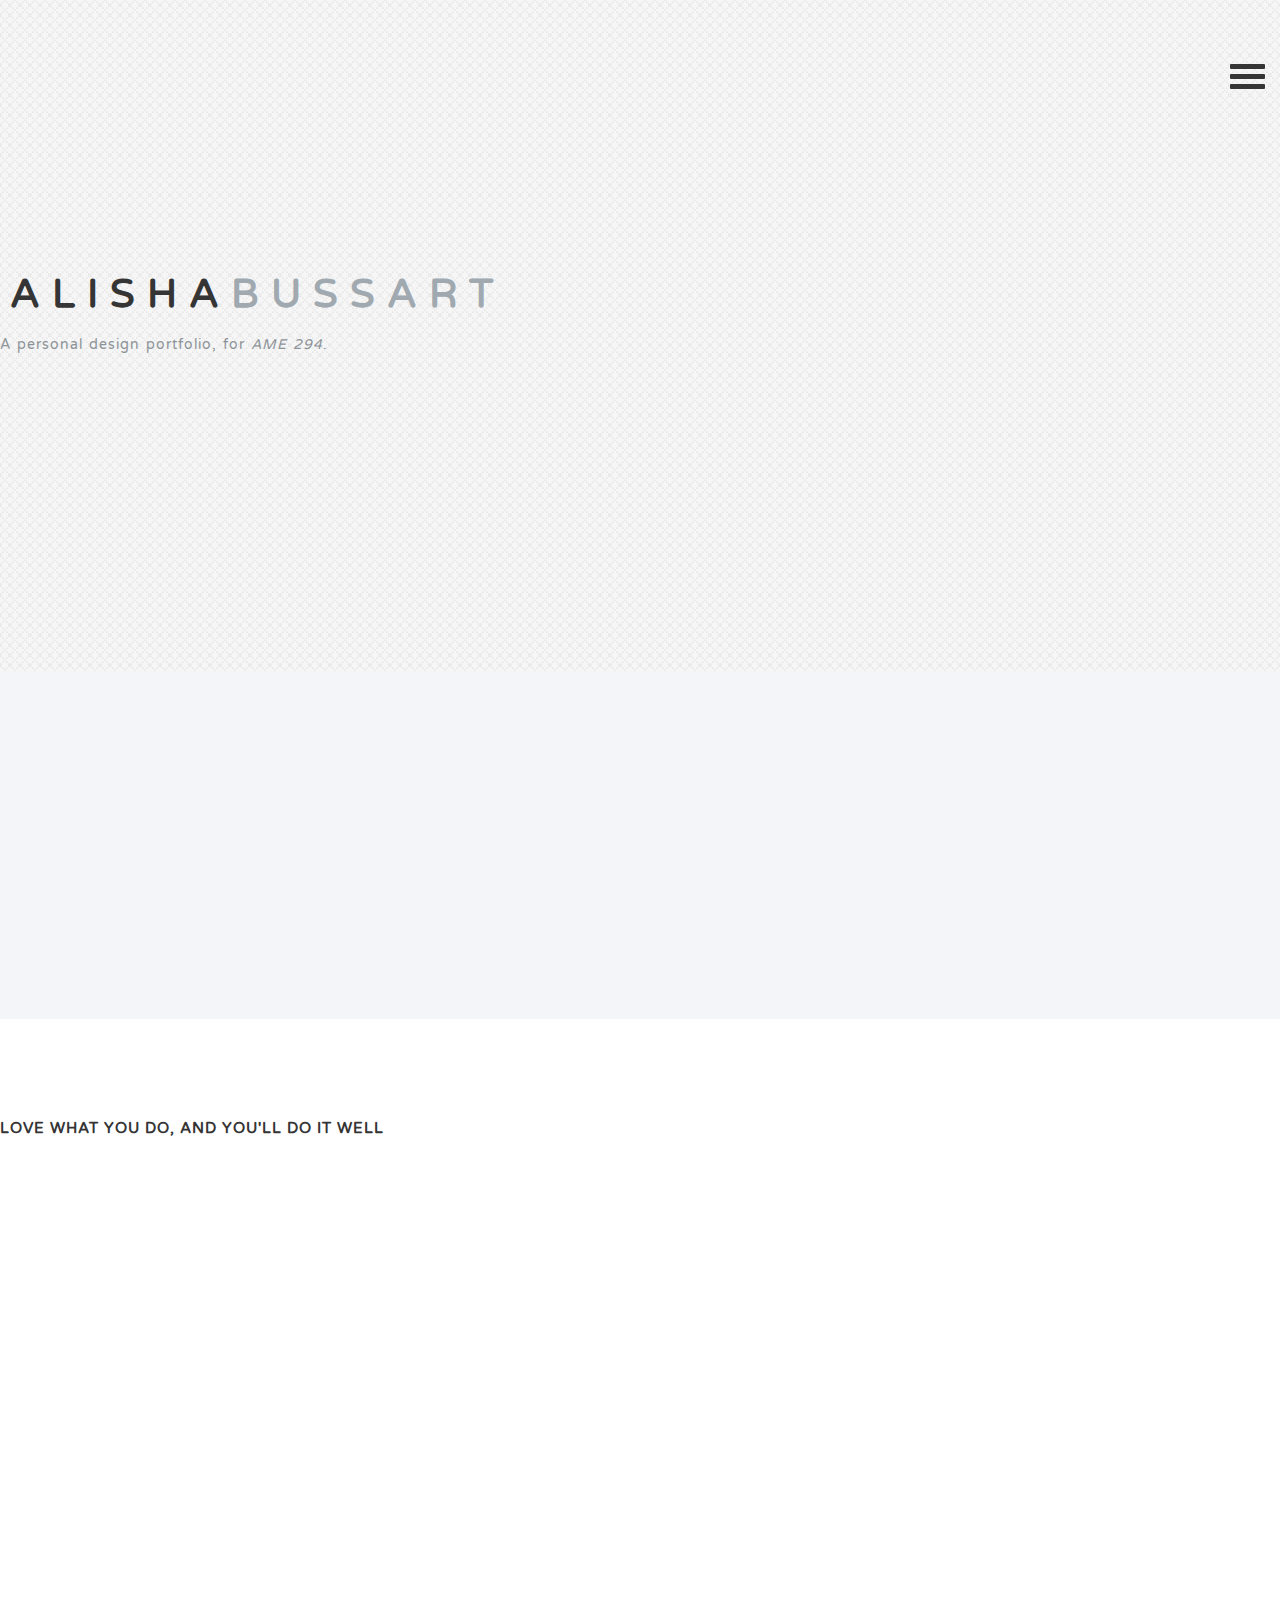
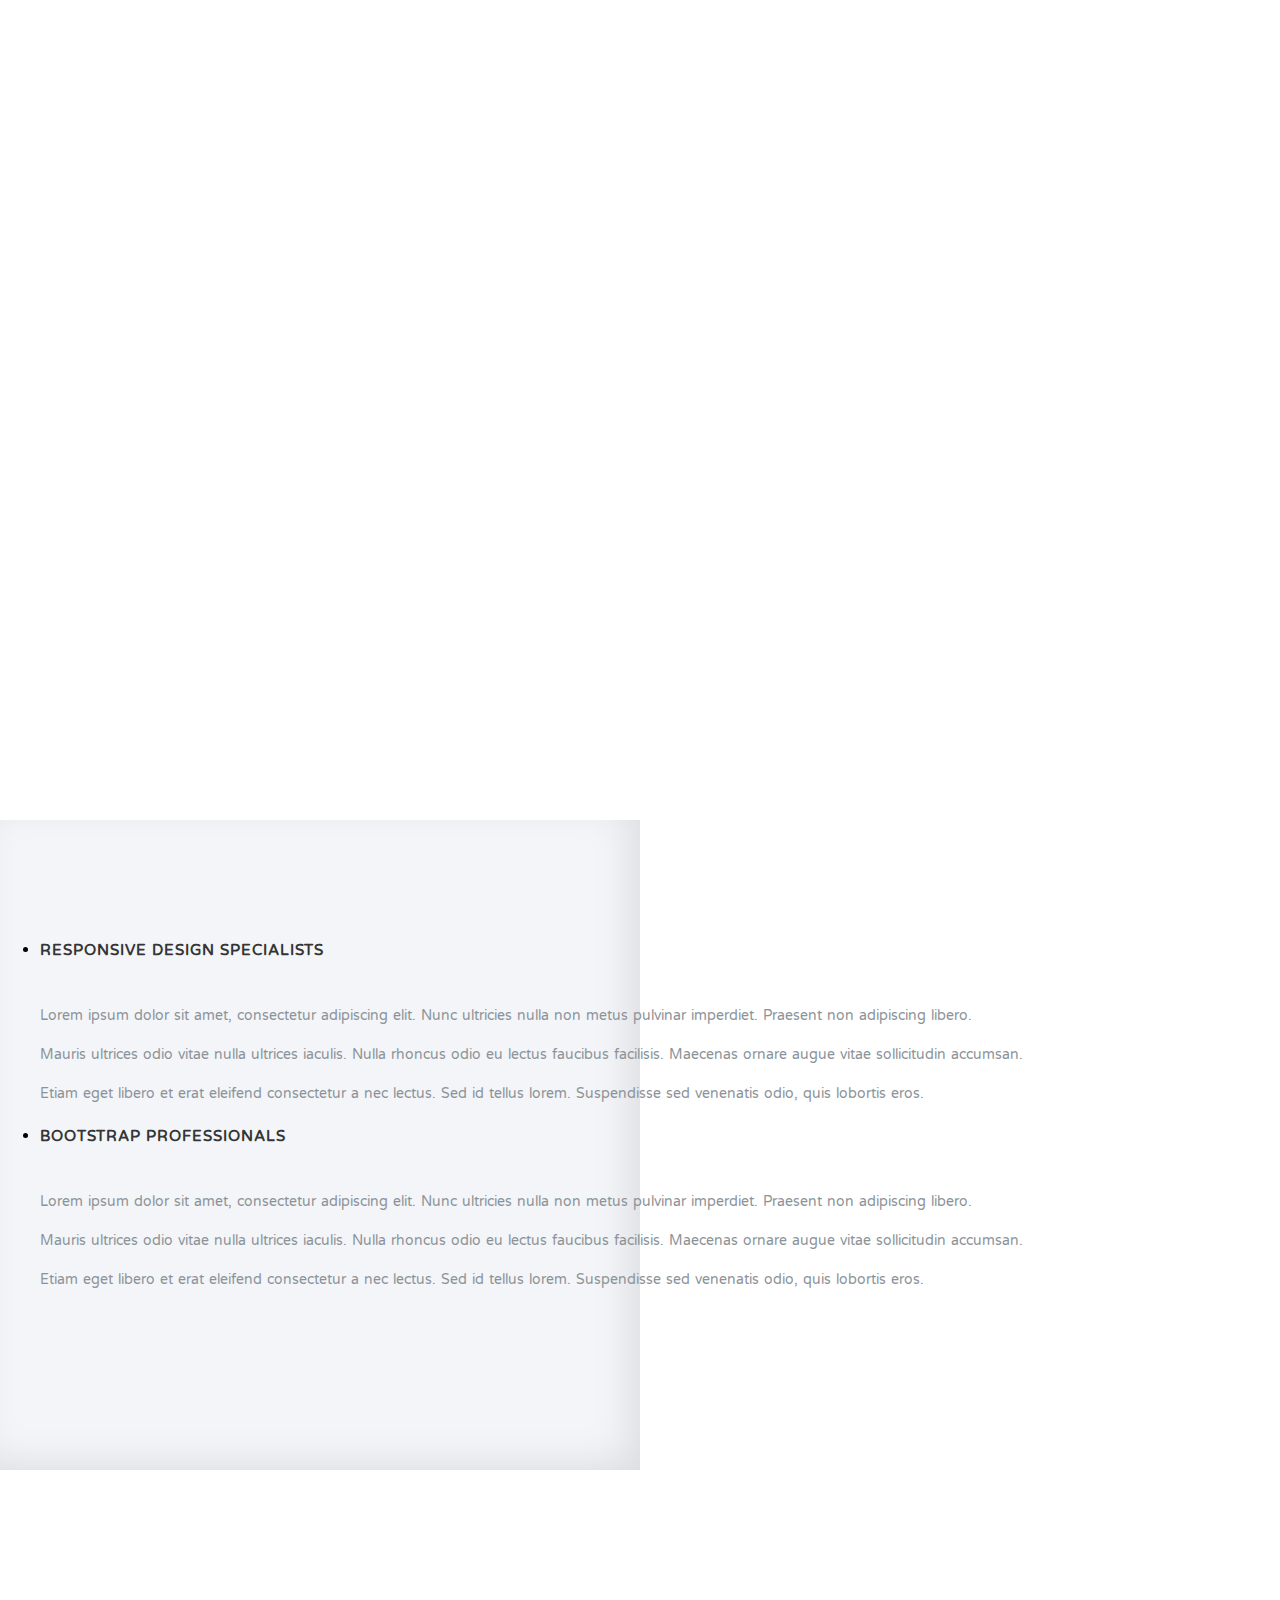
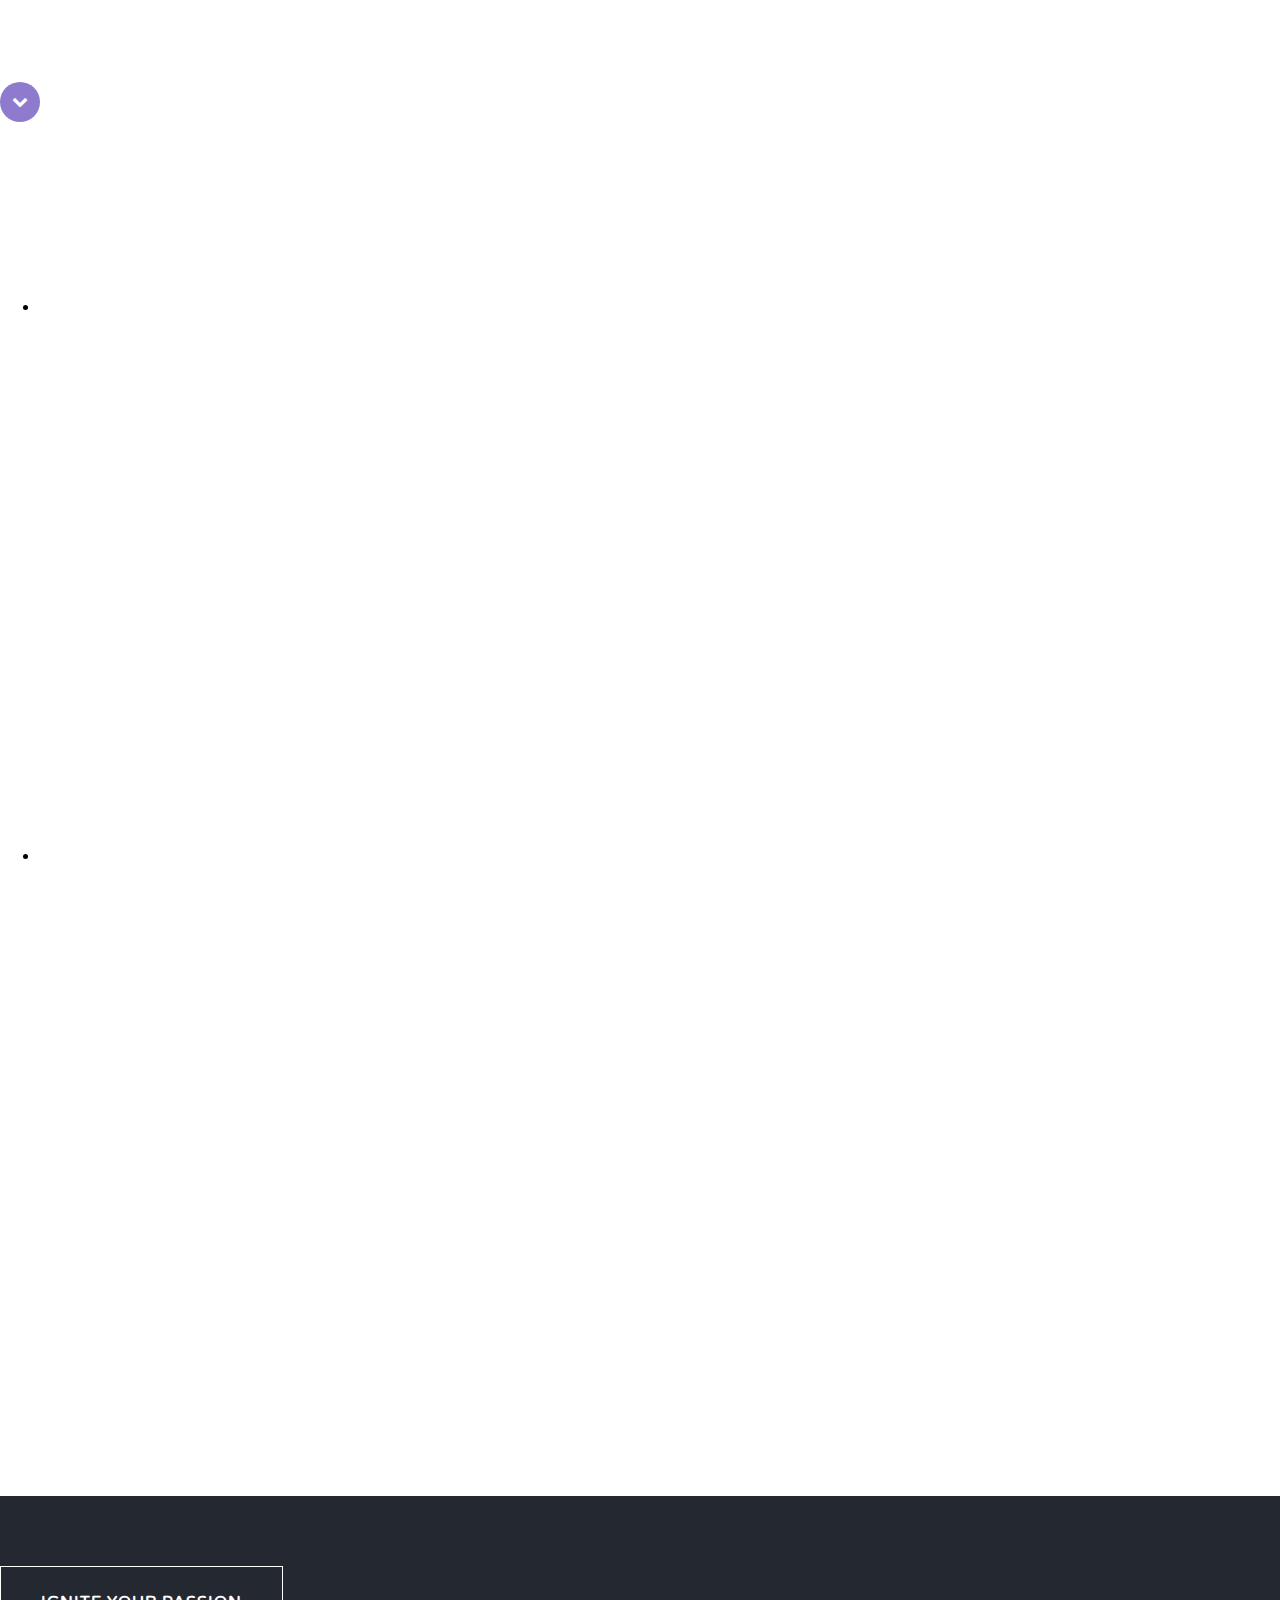
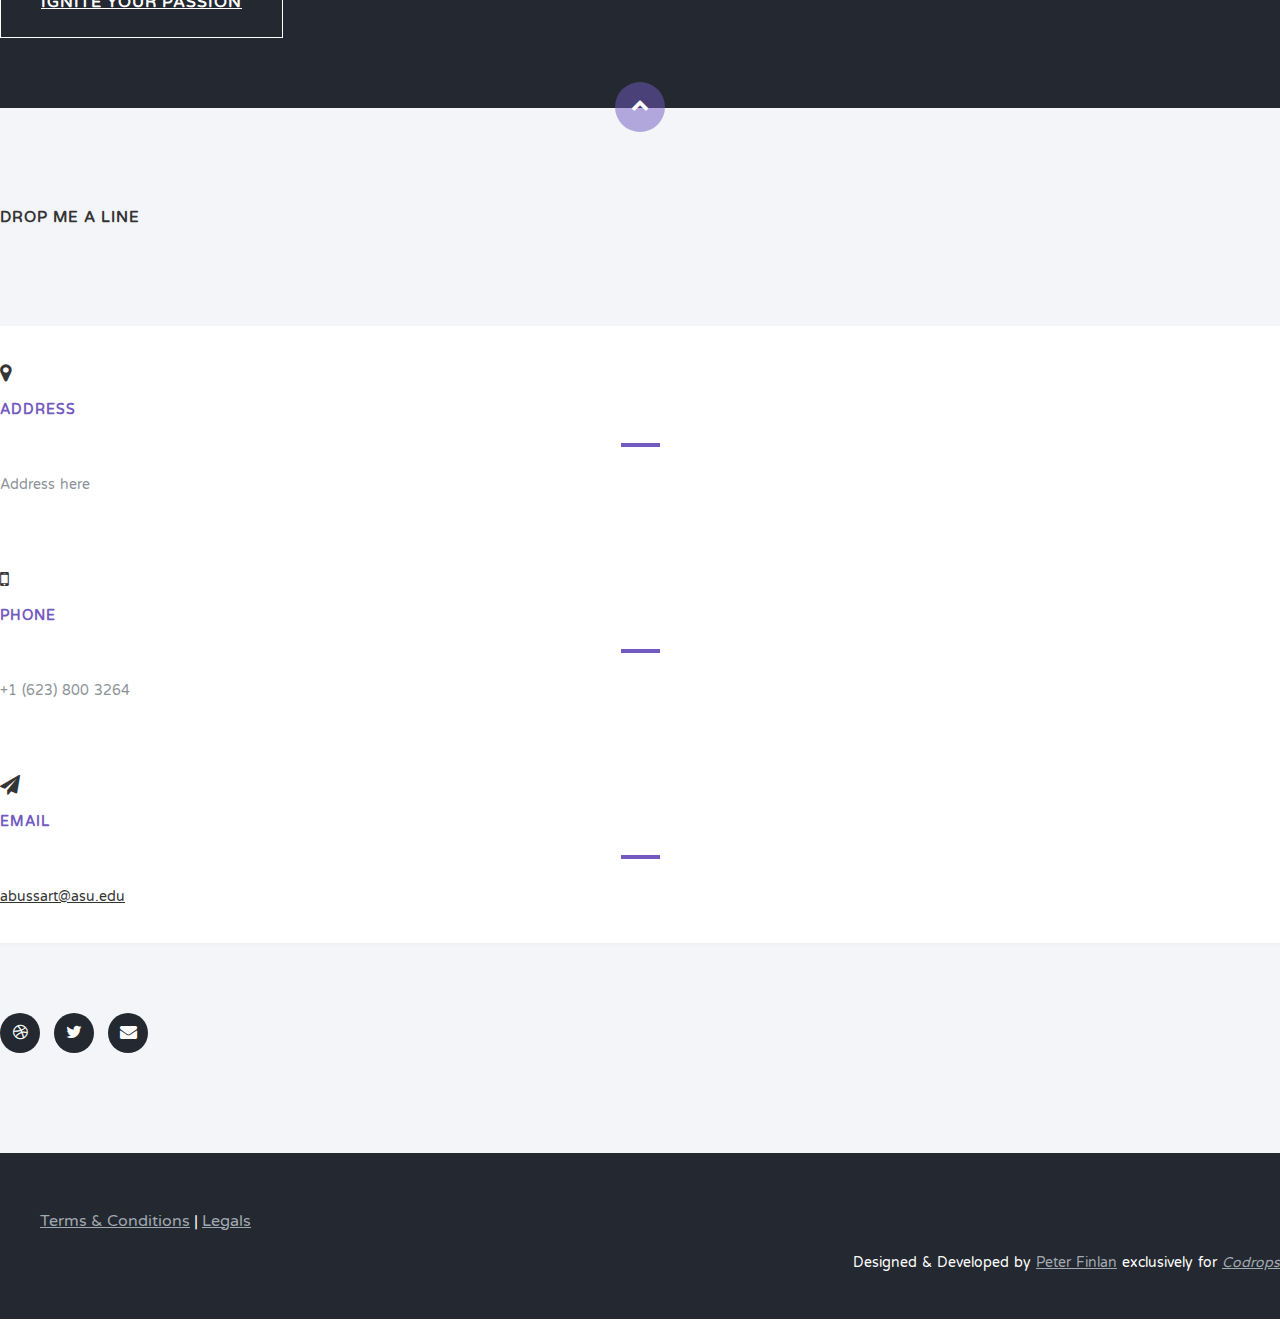
==== index.html @ 54c4b55a "first live commit" ====
<!DOCTYPE html>
<html lang="en">
  <head>
    <meta charset="utf-8">
    <meta http-equiv="X-UA-Compatible" content="IE=edge">
    <meta name="viewport" content="width=device-width, initial-scale=1">
    <title>Alisha Bussart - Design Portfolio</title>
    <link href='http://fonts.googleapis.com/css?family=Varela+Round' rel='stylesheet' type='text/css'>
    <link href="css/bootstrap.min.css" rel="stylesheet">
    <link href="http://netdna.bootstrapcdn.com/font-awesome/4.1.0/css/font-awesome.min.css" rel="stylesheet">
    <link href="css/flexslider.css" rel="stylesheet" >
    <link href="css/styles.css" rel="stylesheet">
    <link href="css/queries.css" rel="stylesheet">
    <link href="css/animate.css" rel="stylesheet">
        <!-- HTML5 Shim and Respond.js IE8 support of HTML5 elements and media queries -->
        <!-- WARNING: Respond.js doesn't work if you view the page via file:// -->
        <!--[if lt IE 9]>
        <script src="https://oss.maxcdn.com/libs/html5shiv/3.7.0/html5shiv.js"></script>
        <script src="https://oss.maxcdn.com/libs/respond.js/1.4.2/respond.min.js"></script>
        <![endif]-->
      </head>
      <body id="top">
        <header id="home">
          <nav>
            <div class="container-fluid">
              <div class="row">
                <div class="col-md-8 col-md-offset-2 col-sm-8 col-sm-offset-2 col-xs-8 col-xs-offset-2">
                  <nav class="pull">
                    <ul class="top-nav">
                      <li><a href="#intro">Introduction <span class="indicator"><i class="fa fa-angle-right"></i></span></a></li>
                      <li><a href="#features">Features <span class="indicator"><i class="fa fa-angle-right"></i></span></a></li>
                      <li><a href="#responsive">Responsive Design <span class="indicator"><i class="fa fa-angle-right"></i></span></a></li>
                      <li><a href="#portfolio">Portfolio <span class="indicator"><i class="fa fa-angle-right"></i></span></a></li>
                      <li><a href="#team">Team <span class="indicator"><i class="fa fa-angle-right"></i></span></a></li>
                      <li><a href="#contact">Get in Touch <span class="indicator"><i class="fa fa-angle-right"></i></span></a></li>
                    </ul>
                  </nav>
                </div>
              </div>
            </div>
          </nav>
          <section class="hero" id="hero">
            <div class="container">
              <div class="row">
                <div class="col-md-12 text-right navicon">
                  <a id="nav-toggle" class="nav_slide_button" href="#"><span></span></a>
                </div>
              </div>
              <div class="row">
                <div class="col-md-8 col-md-offset-2 text-center inner">
                  <h1 class="animated fadeInDown">ALISHA<span>BUSSART</span></h1>
                  <p class="animated fadeInUp delay-05s">A personal design portfolio, for <em>AME 294</em>.</p>
                </div>
              </div>
              <!--<div class="row">
                <div class="col-md-6 col-md-offset-3 text-center">
                  <a href="http://tympanus.net/codrops/?p=19439" class="learn-more-btn">Back to the article</a>
                </div>
              </div>-->
            </div>
          </section>
        </header>
        <section class="intro text-center section-padding" id="intro">
          <div class="container">
            <div class="row">
              <div class="col-md-8 col-md-offset-2 wp1">
                <h1 class="arrow">I am a (somewhat) experienced web professional.</h1>
                <p>Currently a student at Arizona State Univeristy studying Digital Culture with a concentration in Design, I develop the web in my spare time. In between studies, I experiment with front-end web development, primarily forum design.</p>
              </div>
            </div>
          </div>
        </section>
        <section class="features text-center section-padding" id="features">
          <div class="container">
            <div class="row">
              <div class="col-md-12">
                <h1 class="arrow">Love what you do, and you'll do it well</h1>
                <div class="features-wrapper">
                  <div class="col-md-4 wp2">
                    <div class="icon">
                      <i class="fa fa-laptop shadow"></i>
                    </div>
                    <h2>Digital Design</h2>
                    <p>Lorem ipsum dolor sit amet, consectetur adipiscing elit. Sed a lorem quis neque interdum consequat ut sed sem. Duis quis tempor nunc. Interdum et malesuada fames ac ante ipsum
                    primis in faucibus.</p>
                  </div>
                  <div class="col-md-4 wp2 delay-05s">
                    <div class="icon">
                      <i class="fa fa-code shadow"></i>
                    </div>
                    <h2>Web Development</h2>
                    <p>Lorem ipsum dolor sit amet, consectetur adipiscing elit. Sed a lorem quis neque interdum consequat ut sed sem. Duis quis tempor nunc. Interdum et malesuada fames ac ante ipsum
                    primis in faucibus.</p>
                  </div>
                  <div class="col-md-4 wp2 delay-1s">
                    <div class="icon">
                      <i class="fa fa-heart shadow"></i>
                    </div>
                    <h2>Creative Direction</h2>
                    <p>Lorem ipsum dolor sit amet, consectetur adipiscing elit. Sed a lorem quis neque interdum consequat ut sed sem. Duis quis tempor nunc. Interdum et malesuada fames ac ante ipsum
                    primis in faucibus.</p>
                  </div>
                  <div class="clearfix"></div>
                </div>
              </div>
            </div>
          </div>
        </section>
        <section class="text-center" id="responsive">
          <div class="container-fluid nopadding responsive-services">
            <div class="wrapper">
              <div class="iphone">
                <div class="wp3"></div>
              </div>
              <div class="fluid-white"></div>
            </div>
            <div class="container designs">
              <div class="row">
                <div class="col-md-5 col-md-offset-7">
                  <div id="servicesSlider">
                    <ul class="slides">
                      <li>
                        <h1 class="arrow">Responsive Design Specialists</h1>
                        <p>Lorem ipsum dolor sit amet, consectetur adipiscing elit. Nunc ultricies nulla non metus pulvinar imperdiet. Praesent non adipiscing libero. </p>
                        <p>
                        Mauris ultrices odio vitae nulla ultrices iaculis. Nulla rhoncus odio eu lectus faucibus facilisis. Maecenas ornare augue vitae sollicitudin accumsan. </p>
                        <p>Etiam eget libero et erat eleifend consectetur a nec lectus. Sed id tellus lorem. Suspendisse sed venenatis odio, quis lobortis eros.</p>
                      </li>
                      <li>
                        <h1 class="arrow">Bootstrap Professionals</h1>
                        <p>Lorem ipsum dolor sit amet, consectetur adipiscing elit. Nunc ultricies nulla non metus pulvinar imperdiet. Praesent non adipiscing libero. </p>
                        <p>
                        Mauris ultrices odio vitae nulla ultrices iaculis. Nulla rhoncus odio eu lectus faucibus facilisis. Maecenas ornare augue vitae sollicitudin accumsan. </p>
                        <p>Etiam eget libero et erat eleifend consectetur a nec lectus. Sed id tellus lorem. Suspendisse sed venenatis odio, quis lobortis eros.</p>
                      </li>
                    </ul>
                  </div>
                </div>
              </div>
            </div>
          </div>
        </section>
        <section class="swag text-center">
          <div class="container">
            <div class="row">
              <div class="col-md-8 col-md-offset-2">
                <h1>I got 99 Problems<span>but <em>design</em> 'aint one</span></h1>
                <a href="#portfolio" class="down-arrow-btn"><i class="fa fa-chevron-down"></i></a>
              </div>
            </div>
          </div>
        </section>
        <section class="portfolio text-center section-padding" id="portfolio">
          <div class="container">
            <div class="row">
              <div id="portfolioSlider">
                <ul class="slides">
                  <li>
                    <div class="col-md-4 wp4">
                      <div class="overlay-effect effects clearfix">
                        <div class="img">
                          <img src="img/portfolio-01.jpg" alt="Portfolio Item">
                          <div class="overlay">
                            <a href="#" class="expand">View More</a>
                            <a class="close-overlay hidden">x</a>
                          </div>
                        </div>
                      </div>
                      <h2>Project 1</h2>
                      <p>Lorem ipsum dolor sit amet, consectetur adipiscing elit. Nunc ultricies nulla non metus pulvinar imperdiet. Praesent non adipiscing libero.</p>
                    </div>
                    <div class="col-md-4 wp4 delay-05s">
                      <div class="overlay-effect effects clearfix">
                        <div class="img">
                          <img src="img/portfolio-02.jpg" alt="Portfolio Item">
                          <div class="overlay">
                            <a href="#" class="expand">View More</a>
                            <a class="close-overlay hidden">x</a>
                          </div>
                        </div>
                      </div>
                        <h2>Project 2</h2>
                      <p>Lorem ipsum dolor sit amet, consectetur adipiscing elit. Nunc ultricies nulla non metus pulvinar imperdiet. Praesent non adipiscing libero.</p>
                    </div>
                    <div class="col-md-4 wp4 delay-1s">
                      <div class="overlay-effect effects clearfix">
                        <div class="img">
                          <img src="img/portfolio-03.jpg" alt="Portfolio Item">
                          <div class="overlay">
                            <a href="#" class="expand">View More</a>
                            <a class="close-overlay hidden">x</a>
                          </div>
                        </div>
                      </div>
                        <h2>Project 3</h2>
                      <p>Lorem ipsum dolor sit amet, consectetur adipiscing elit. Nunc ultricies nulla non metus pulvinar imperdiet. Praesent non adipiscing libero.</p>
                    </div>
                  </li>
                  <li>
                    <div class="col-md-4 wp4">
                      <div class="overlay-effect effects clearfix">
                        <div class="img">
                          <img src="img/portfolio-01.jpg" alt="Portfolio Item">
                          <div class="overlay">
                            <a href="#" class="expand">View More</a>
                            <a class="close-overlay hidden">x</a>
                          </div>
                        </div>
                      </div>
                        <h2>Project 4</h2>
                      <p>Lorem ipsum dolor sit amet, consectetur adipiscing elit. Nunc ultricies nulla non metus pulvinar imperdiet. Praesent non adipiscing libero.</p>
                    </div>
                    <div class="col-md-4 wp4 delay-05s">
                      <div class="overlay-effect effects clearfix">
                        <div class="img">
                          <img src="img/portfolio-02.jpg" alt="Portfolio Item">
                          <div class="overlay">
                            <a href="#" class="expand">View More</a>
                            <a class="close-overlay hidden">x</a>
                          </div>
                        </div>
                      </div>
                        <h2>Project 5</h2>
                      <p>Lorem ipsum dolor sit amet, consectetur adipiscing elit. Nunc ultricies nulla non metus pulvinar imperdiet. Praesent non adipiscing libero.</p>
                    </div>
                    <div class="col-md-4 wp4 delay-1s">
                      <div class="overlay-effect effects clearfix">
                        <div class="img">
                          <img src="img/portfolio-03.jpg" alt="Portfolio Item">
                          <div class="overlay">
                            <a href="#" class="expand">View More</a>
                            <a class="close-overlay hidden">x</a>
                          </div>
                        </div>
                      </div>
                        <h2>Project 6</h2>
                      <p>Lorem ipsum dolor sit amet, consectetur adipiscing elit. Nunc ultricies nulla non metus pulvinar imperdiet. Praesent non adipiscing libero.</p>
                    </div>
                  </li>
                </ul>
              </div>
            </div>
          </div>
        </section>
        <div class="ignite-cta text-center">
          <div class="container">
            <div class="row">
              <div class="col-md-12">
                <a href="#" class="ignite-btn">Ignite Your Passion</a>
              </div>
            </div>
          </div>
        </div>
        <!--<section class="team text-center section-padding" id="team">
          <div class="container">
            <div class="row">
              <div class="col-md-12">
                <h1 class="arrow">We're a team that adore what we do</h1>
              </div>
            </div>
            <div class="row">
              <div class="team-wrapper">
                <div id="teamSlider">
                  <ul class="slides">
                    <li>
                      <div class="col-md-4 wp5">
                        <img src="img/team-01.png" alt="Team Member">
                        <h2>Alisha Bussart</h2>
                        <p>Lorem ipsum dolor sit amet, consectetur adipiscing elit. Nunc ultricies nulla non metus pulvinar imperdiet. Praesent non adipiscing libero.</p>
                        <div class="social">
                          <ul class="social-buttons">
                            <li><a href="#" class="social-btn"><i class="fa fa-dribbble"></i></a></li>
                            <li><a href="#" class="social-btn"><i class="fa fa-twitter"></i></a></li>
                            <li><a href="#" class="social-btn"><i class="fa fa-envelope"></i></a></li>
                          </ul>
                        </div>
                      </div>
                    </li>
                  </ul>
                </div>
              </div>
            </div>
          </div>
        </section>-->
        <!--<section class="subscribe text-center">
          <div class="container">
            <h1><i class="fa fa-paper-plane"></i><span>Subscribe to stay in the loop</span></h1>
            <form action="#">
              <input type="text" name="" value="" placeholder="" required>
              <input type="submit" name="" value="Send">
            </form>
          </div>
        </section>-->
        <section class="dark-bg text-center section-padding contact-wrap" id="contact">
          <a href="#top" class="up-btn"><i class="fa fa-chevron-up"></i></a>
          <div class="container">
            <div class="row">
              <div class="col-md-12">
                <h1 class="arrow">Drop me a line</h1>
              </div>
            </div>
            <div class="row contact-details">
              <div class="col-md-4">
                <div class="light-box box-hover">
                  <h2><i class="fa fa-map-marker"></i><span>Address</span></h2>
                  <p>Address here</p>
                </div>
              </div>
              <div class="col-md-4">
                <div class="light-box box-hover">
                  <h2><i class="fa fa-mobile"></i><span>Phone</span></h2>
                  <p>+1 (623) 800 3264</p>
                </div>
              </div>
              <div class="col-md-4">
                <div class="light-box box-hover">
                  <h2><i class="fa fa-paper-plane"></i><span>Email</span></h2>
                  <p><a href="#">abussart@asu.edu</a></p>
                </div>
              </div>
            </div>
            <div class="row">
              <div class="col-md-12">
                <ul class="social-buttons">
                  <li><a href="#" class="social-btn"><i class="fa fa-dribbble"></i></a></li>
                  <li><a href="#" class="social-btn"><i class="fa fa-twitter"></i></a></li>
                  <li><a href="#" class="social-btn"><i class="fa fa-envelope"></i></a></li>
                </ul>
              </div>
            </div>
          </div>
        </section>
        <footer>
          <div class="container">
            <div class="row">
              <div class="col-md-6">
                <ul class="legals">
                  <li><a href="#">Terms &amp; Conditions</a></li>
                  <li><a href="#">Legals</a></li>
                </ul>
              </div>
              <div class="col-md-6 credit">
                <p>Designed &amp; Developed by <a href="http://www.peterfinlan.com/">Peter Finlan</a> exclusively for <a href="http://tympanus.net/codrops/"><em>Codrops</em></a></p>
              </div>
            </div>
          </div>
        </footer>
        <!-- jQuery (necessary for Bootstrap's JavaScript plugins) -->
        <script src="https://ajax.googleapis.com/ajax/libs/jquery/1.11.0/jquery.min.js"></script>
        <!-- Include all compiled plugins (below), or include individual files as needed -->
        <script src="js/waypoints.min.js"></script>
        <script src="js/bootstrap.min.js"></script>
        <script src="js/scripts.js"></script>
        <script src="js/jquery.flexslider.js"></script>
        <script src="js/modernizr.js"></script>
      </body>
    </html>
---- css/styles.css ----
/* ! normalize.css v1.0.0 | MIT License | git.io/normalize */
 
/* ==========================================================================
HTML5 display definitions
========================================================================== */
 
/* * Corrects `block` display not defined in IE 6/7/8/9 and Firefox 3. */
 
article, aside, details, figcaption, figure, footer, header, hgroup, nav, section, summary { display: block; }
/* * Corrects `inline-block` display not defined in IE 6/7/8/9 and Firefox 3. */
audio, canvas, video { display: inline-block; *display: inline; *zoom: 1; }
/* * Prevents modern browsers from displaying `audio` without controls.
* Remove excess height in iOS 5 devices. */
audio:not([controls]) { display: none; height: 0; }
/* * Addresses styling for `hidden` attribute not present in IE 7/8/9, Firefox 3, * and Safari 4.
* Known issue:no IE 6 support. */
[hidden] { display: none; }
/* ==========================================================================
Base
========================================================================== */
/* * 1. Corrects text resizing oddly in IE 6/7 when body `font-size` is set using
*    `em` units.
* 2. Prevents iOS text size adjust after orientation change, without disabling
*    user zoom. */
 
html { font-size: 100%; /* 1 */
	-webkit-text-size-adjust: 100%; /* 2 */
-ms-text-size-adjust: 100%; /* 2 */ }
html, html a { -webkit-font-smoothing: antialiased; text-shadow: 1px 1px 1px rgba(0, 0, 0, 0.004); }
/* * Addresses `font-family` inconsistency between `textarea` and other form
* elements. */
html, button, input, select, textarea { font-family: 'Varela Round', sans-serif; }
/* * Addresses margins handled incorrectly in IE 6/7. */
body { margin: 0; font-family: 'Varela Round', sans-serif; }
/* ==========================================================================
Links
========================================================================== */
/* * Addresses `outline` inconsistency between Chrome and other browsers. */
 
a:focus { outline: thin dotted; }
/* * Improves readability when focused and also mouse hovered in all browsers. */
a:active, a:hover { outline: 0; }
/* ==========================================================================
Typography
========================================================================== */
/* * Addresses font sizes and margins set differently in IE 6/7.
* Addresses font sizes within `section` and `article` in Firefox 4+, Safari 5, * and Chrome. */
 
h1 { font-size: 2em; margin: 0.67em 0; color: #353535; }
h2 { font-size: 1.5em; margin: 0.83em 0; }
h3 { font-size: 1.17em; margin: 1em 0; }
h4 { font-size: 1em; margin: 1.33em 0; }
h5 { font-size: 0.83em; margin: 1.67em 0; }
h6 { font-size: 0.75em; margin: 2.33em 0; }
/* * Addresses styling not present in IE 7/8/9, Safari 5, and Chrome. */
abbr[title] { border-bottom: 1px dotted; }
/* * Addresses style set to `bolder` in Firefox 3+, Safari 4/5, and Chrome. */
b, strong { font-weight: bold; }
blockquote { margin: 1em 40px; }
/* * Addresses styling not present in Safari 5 and Chrome. */
dfn { font-style: italic; }
/* * Addresses styling not present in IE 6/7/8/9. */
mark { background: #ff0; color: #000; }
/* * Addresses margins set differently in IE 6/7. */
p, pre { margin: 1em 0; }
/* * Corrects font family set oddly in IE 6, Safari 4/5, and Chrome. */
code, kbd, pre, samp { font-family: monospace, serif; _font-family: 'courier new', monospace; font-size: 1em; }
/* * Improves readability of pre-formatted text in all browsers. */
pre { white-space: pre; white-space: pre-wrap; word-wrap: break-word; }
/* * Addresses CSS quotes not supported in IE 6/7. */
q { quotes: none; }
/* * Addresses `quotes` property not supported in Safari 4. */
q:before, q:after { content: ''; content: none; }
small { font-size: 75%; }
/* * Prevents `sub` and `sup` affecting `line-height` in all browsers. */
sub, sup { font-size: 75%; line-height: 0; position: relative; vertical-align: baseline; }
sup { top: -0.5em; }
sub { bottom: -0.25em; }
/* ==========================================================================
Lists
========================================================================== */
/* * Addresses margins set differently in IE 6/7. */
 
dl, menu, ol, ul { margin: 1em 0; }
dd { margin: 0 0 0 40px; }
/* * Addresses paddings set differently in IE 6/7. */
menu, ol, ul { padding: 0 0 0 40px; }
/* * Corrects list images handled incorrectly in IE 7. */
nav ul, nav ol { list-style: none; list-style-image: none; }
/* ==========================================================================
Embedded content
========================================================================== */
/* * 1. Removes border when inside `a` element in IE 6/7/8/9 and Firefox 3.
* 2. Improves image quality when scaled in IE 7. */
 
img { border: 0; /* 1 */
-ms-interpolation-mode: bicubic; /* 2 */ }
/* * Corrects overflow displayed oddly in IE 9. */
svg:not(:root) { overflow: hidden; }
/* ==========================================================================
Figures
========================================================================== */
/* * Addresses margin not present in IE 6/7/8/9, Safari 5, and Opera 11. */
 
figure { margin: 0; }
/* ==========================================================================
Forms
========================================================================== */
/* * Corrects margin displayed oddly in IE 6/7. */
 
form { margin: 0; }
/* * Define consistent border, margin, and padding. */
fieldset { border: 1px solid #c0c0c0; margin: 0 2px; padding: 0.35em 0.625em 0.75em; }
/* * 1. Corrects color not being inherited in IE 6/7/8/9.
* 2. Corrects text not wrapping in Firefox 3.
* 3. Corrects alignment displayed oddly in IE 6/7. */
legend { border: 0; /* 1 */
	padding: 0; white-space: normal; /* 2 */
*margin-left: -7px; /* 3 */ }
/* * 1. Corrects font size not being inherited in all browsers.
* 2. Addresses margins set differently in IE 6/7, Firefox 3+, Safari 5, *    and Chrome.
* 3. Improves appearance and consistency in all browsers. */
button, input, select, textarea { font-size: 100%; /* 1 */
	margin: 0; /* 2 */
	vertical-align: baseline; /* 3 */
*vertical-align: middle; /* 3 */ }
/* * Addresses Firefox 3+ setting `line-height` on `input` using ` !important` in
* the UA stylesheet. */
button, input { line-height: normal; }
/* * 1. Avoid the WebKit bug in Android 4.0.* where (2) destroys native `audio`
*    and `video` controls.
* 2. Corrects inability to style clickable `input` types in iOS.
* 3. Improves usability and consistency of cursor style between image-type
*    `input` and others.
* 4. Removes inner spacing in IE 7 without affecting normal text inputs.
*    Known issue:inner spacing remains in IE 6. */
button, html input[type="button"], /* 1 */
input[type="reset"], input[type="submit"] { -webkit-appearance: button; /* 2 */
	cursor: pointer; /* 3 */
*overflow: visible; /* 4 */ }
/* * Re-set default cursor for disabled elements. */
button[disabled], input[disabled] { cursor: default; }
/* * 1. Addresses box sizing set to content-box in IE 8/9.
* 2. Removes excess padding in IE 8/9.
* 3. Removes excess padding in IE 7.
*    Known issue:excess padding remains in IE 6. */
input[type="checkbox"], input[type="radio"] { box-sizing: border-box; /* 1 */
	padding: 0; /* 2 */
	*height: 13px; /* 3 */
*width: 13px; /* 3 */ }
/* * 1. Addresses `appearance` set to `searchfield` in Safari 5 and Chrome.
* 2. Addresses `box-sizing` set to `border-box` in Safari 5 and Chrome
*    (include `-moz` to future-proof). */
input[type="search"] { -webkit-appearance: textfield; /* 1 */
	-moz-box-sizing: content-box; -webkit-box-sizing: content-box; /* 2 */
box-sizing: content-box; }
/* * Removes inner padding and search cancel button in Safari 5 and Chrome
* on OS X. */
input[type="search"]::-webkit-search-cancel-button, input[type="search"]::-webkit-search-decoration { -webkit-appearance: none; }
/* * Removes inner padding and border in Firefox 3+. */
button::-moz-focus-inner, input::-moz-focus-inner { border: 0; padding: 0; }
/* * 1. Removes default vertical scrollbar in IE 6/7/8/9.
* 2. Improves readability and alignment in all browsers. */
textarea { overflow: auto; /* 1 */
vertical-align: top; /* 2 */ }
/* ==========================================================================
Tables
========================================================================== */
/* * Remove most spacing between table cells. */
table { border-collapse: collapse; border-spacing: 0; }
/* ==========================================================================
Global Styles
========================================================================== */
a { color: #353535; -webkit-transition: all 0.5s; -moz-transition: all 0.5s; -o-transition: all 0.5s; transition: all 0.5s; }
a:hover, a:focus { color: #725AC1; text-decoration: none; }
p { color: #8c9398; word-spacing: 1px; line-height: 25px; font-size: 14px; }
h2 { font-size: 15px; color: #353535; text-transform: uppercase; font-weight: bold; }
h2::after { content: " "; border: solid 2px #725AC1; display: block; width: 35px; margin: 25px auto; }
.section-padding { padding: 90px 0 100px }
.dark-bg { background: #f3f5f8; }
.light-bg { background-color: #fff; }
.dark-box { background: #f3f5f8; -webkit-box-shadow: 0px 3px 0px 0px #f0f2f4; -moz-box-shadow: 0px 3px 0px 0px #f0f2f4; box-shadow: 0px 3px 0px 0px #f0f2f4; }
.light-box { background-color: #fff; -webkit-box-shadow: 0px 3px 0px 0px #f0f2f4; -moz-box-shadow: 0px 3px 0px 0px #f0f2f4; box-shadow: 0px 3px 0px 0px #f0f2f4; padding: 20px 0; }
.light-box:hover, .light-box:focus { -webkit-box-shadow: 0px 3px 0px 0px #725AC1; -moz-box-shadow: 0px 3px 0px 0px #725AC1; box-shadow: 0px 3px 0px 0px #725AC1; }
.box-hover { transition: all 500ms ease-in-out; -webkit-transition: all 500ms ease-in-out; -moz-transition: all 500ms ease-in-out; -o-transition: all 500ms ease-in-out; }
.box-hover:hover, .box-hover:focus { transform: translate(0, -15px); -webkit-transform: translate(0, -15px); -ms-transform: translate(0, -15px); }
.wrapper { height: 650px; }
.nopadding { padding: 0; }
.inner { padding-top: 170px; }
/* ==========================================================================
Navigation
========================================================================== */
nav { background-color: #242830; margin-top: -1px; }
nav ul { list-style: none; padding: 0; }
nav ul li { color: rgba(255, 255, 255, 0.6); display: block; border-bottom: 1px dotted rgba(255, 255, 255, 0.2); transition: all 0.5s ease; -moz-transition: all 0.5s ease; -webkit-transition: all 0.5s ease; -o-transition: all 0.5s ease; padding-left: 0; position: relative; }
nav ul li:last-child { border: none; }
nav ul li a { color: rgba(255, 255, 255, 0.6); display: block; padding: 20px; transition: all 0.5s ease; -moz-transition: all 0.5s ease; -webkit-transition: all 0.5s ease; -o-transition: all 0.5s ease; padding-left: 0; position: relative; }
nav ul li a:hover, nav ul li a:focus { text-decoration: none; color: rgba(255, 255, 255, 1); }
#nav-toggle { position: absolute; right: 15px; top: 0; }
#nav-toggle { cursor: pointer; padding: 10px 35px 16px 0px; }
#nav-toggle span, #nav-toggle span:before, #nav-toggle span:after { cursor: pointer; border-radius: 1px; -moz-border-radius: 1px; -webkit-border-radius: 1px; -o-border-radius: 1px; height: 5px; width: 35px; background: #353535; position: absolute; display: block; content: ''; }
#nav-toggle span:before { top: -10px; }
#nav-toggle span:after { bottom: -10px; }
#nav-toggle span, #nav-toggle span:before, #nav-toggle span:after { transition: all 500ms ease-in-out; -webkit-transition: all 500ms ease-in-out; -moz-transition: all 500ms ease-in-out; -o-transition: all 500ms ease-in-out; }
#nav-toggle.active span { background-color: transparent; }
#nav-toggle.active span:before, #nav-toggle.active span:after { top: 0; }
#nav-toggle.active span:before { transform: rotate(45deg); -webkit-transform: rotate(45deg); -ms-transform: rotate(45deg); }
#nav-toggle.active span:after { transform: translateY(-10px) rotate(-45deg); -webkit-transform: translateY(-10px) rotate(-45deg); -ms-transform: translateY(-10px) rotate(-45deg); top: 10px; }
.navicon { position: relative; height: 26px; }
.indicator { position: absolute; right: 0 !important; }
.pull { display: none; }
/* ==========================================================================
Hero
========================================================================== */
.hero { background: url('../img/az-subtle.png') repeat center center; /*-webkit-background-size: cover; -moz-background-size: cover; -o-background-size: cover; background-size: cover;*/ padding: 65px 0 300px 0; height: auto; }
.hero h1 { font-size: 40px; letter-spacing: 12px; margin: 10px; }
.hero h1 span { color: #a1a9b0; display: inline-block; }
.hero p { letter-spacing: 1px; }
.learn-more-btn { background: rgba(61, 201, 179, 1); padding: 20px 40px; border-radius: 5px; -moz-border-radius: 5px; -webkit-border-radius: 5px; -o-border-radius: 5px; color: #fff; text-transform: uppercase; letter-spacing: 1px; display: inline-block; -webkit-box-shadow: 0px 3px 0px 0px #309383; -moz-box-shadow: 0px 3px 0px 0px #309383; box-shadow: 0px 3px 0px 0px #309383; margin: 60px 0 0; font-weight: bold; }
.learn-more-btn:hover, .learn-more-btn:focus { background: rgba(61, 201, 179, 0.6); color: #fff; }
/* ==========================================================================
Intro
========================================================================== */
.intro { background: #f3f5f8; }
.intro p { margin: 50px 0 0; }
h1.arrow { font-size: 15px; text-transform: uppercase; color: #353535; letter-spacing: 1px; background: url('../img/h1-bg.png') no-repeat center bottom; padding-bottom: 30px; font-weight: bold; }
/* ==========================================================================
Features
========================================================================== */
.features-wrapper, .team-wrapper { margin: 70px 0 0; }
.shadow { text-shadow: 
    rgb(109, 71, 175) 1px 1px, 
    rgb(109, 71, 175) 2px 2px, 
    rgb(109, 71, 175) 3px 3px, 
    rgb(109, 71, 175) 4px 4px, 
    rgb(109, 71, 175) 5px 5px, 
    rgb(109, 71, 175) 6px 6px, 
    rgb(109, 71, 175) 7px 7px, 
    rgb(109, 71, 175) 8px 8px, 
    rgb(109, 71, 175) 9px 9px, 
    rgb(109, 71, 175) 10px 10px, 
    rgb(109, 71, 175) 11px 11px, 
    rgb(109, 71, 175) 12px 12px, 
    rgb(109, 72, 176) 13px 13px, 
    rgb(109, 73, 177) 14px 14px, 
    rgb(110, 74, 178) 15px 15px, 
    rgb(110, 75, 179) 16px 16px, 
    rgb(110, 76, 180) 17px 17px, 
    rgb(111, 77, 181) 18px 18px, 
    rgb(111, 78, 182) 19px 19px, 
    rgb(111, 79, 183) 20px 20px, 
    rgb(112, 81, 184) 21px 21px, 
    rgb(112, 82, 185) 22px 22px, 
    rgb(112, 83, 186) 23px 23px, 
    rgb(113, 84, 187) 24px 24px, 
    rgb(113, 85, 188) 25px 25px, 
    rgb(113, 86, 189) 26px 26px, 
    rgb(114, 87, 190) 27px 27px, 
    rgb(114, 88, 191) 28px 28px, 
    rgb(114, 89, 192) 29px 29px, 
    rgb(114, 90, 193) 30px 30px; 
}
.icon { height: 175px; width: 175px; line-height: 175px; max-width: 100%; background: #725AC1; border-radius: 50%; -o-border-radius: 50%; -moz-border-radius: 50%; -webkit-border-radius: 50%; display: block; color: #fff; font-size: 55px; text-align: center; vertical-align: middle; position: relative; margin: 0 auto 50px; }
/* ==========================================================================
iPhone Section
========================================================================== */
.iphone { width: 50%; background: #f3f5f8; float: left; height: 100%; box-shadow: inset -15px -11px 40px -6px rgba(0, 0, 0, 0.1); -moz-box-shadow: inset -15px -11px 40px -6px rgba(0, 0, 0, 0.1); -webkit-box-shadow: inset -15px -11px 40px -6px rgba(0, 0, 0, 0.1); z-index: 1; }
.fluid-white { width: 50%; background: #fff; float: right; height: 100%; z-index: 2; }
.responsive-services { position: relative; }
/* ==========================================================================
Swag
========================================================================== */
.swag { background: url('../img/congruent_outline.png') repeat center center; background-attachment: fixed; padding: 50px 0; }
.swag h1 { color: #fff; font-size: 40px; text-transform: uppercase; letter-spacing: 5px; }
.swag h1 span { display: block; font-size: 25px; margin-top: 20px; }
.down-arrow-btn { width: 40px; height: 40px; border-radius: 50%; -moz-border-radius: 50%; -webkit-border-radius: 50%; -o-border-radius: 50%; background: rgba(114, 90, 193, 0.8); display: inline-block; margin: 10px auto 20px; color: #fff; font-size: 16px; line-height: 40px; text-align: center; }
.down-arrow-btn:hover, .down-arrow-btn:focus { color: #fff; background: rgba(114, 90, 193, 1); }
/* ==========================================================================
Portfolio
========================================================================== */
.effects { padding-left: 15px; }
.effects .img { position: relative; margin-bottom: 50px; position: relative; z-index: 1; overflow: hidden; }
.effects .img:nth-child(n) { margin-right: 5px; }
.effects .img:first-child { margin-left: -15px; }
.effects .img:last-child { margin-right: 0; }
.effects .img img { display: block; margin: 0; padding: 0; height: auto; }
.overlay { display: block; position: absolute; z-index: 20; background: rgba(114, 90, 193, 0.8); overflow: hidden; transition: all 0.5s; -webkit-transition: all 0.5s; -moz-transition: all 0.5s; -o-transition: all 0.5s; }
a.close-overlay { display: block; position: absolute; top: 0; right: 0; z-index: 100; width: 45px; height: 45px; font-size: 20px; font-weight: 700; color: #fff; line-height: 45px; text-align: center; background-color: #000; cursor: pointer; }
a.close-overlay.hidden { display: none; }
a.expand { display: block; position: absolute; z-index: 100; text-align: center; color: #fff; font-weight: 600; font-size: 14px; text-transform: uppercase; line-height: 30px; }
.overlay-effect .img i { font-size: 30px; }
.overlay-effect .overlay { bottom: 0; left: 0; right: 0; width: 100%; height: 100%; opacity: 0; }
.overlay-effect .overlay a.expand { left: 0; right: 0; bottom: 47%; margin: 0 auto -30px auto; }
.overlay-effect .img.hover .overlay { height: 100%; opacity: 1; }
.img img { width: -webkit-calc(100% + 40px) !important; width: calc(100% + 40px) !important; -webkit-transition: opacity 0.35s, -webkit-transform 0.35s; transition: opacity 0.35s, transform 0.35s; -moz-transition: opacity 0.35s, -moz-transform 0.35s; -o-transition: opacity 0.35s, -o-transform 0.35s; -webkit-transform: translate3d(-40px, 0, 0); transform: translate3d(-40px, 0, 0); -ms-transform: translate3d(-40px, 0, 0); }
.img:hover img { -webkit-transform: translate3d(0, 0, 0); transform: translate3d(0, 0, 0); -ms-transform: translate3d(-40px, 0, 0); }
.designs { position: absolute; left: 0; right: 0; margin-left: auto; margin-right: auto; top: 50px; }
/* ==========================================================================
Subscribe
========================================================================== */
.subscribe { background: url('../img/keyboard-bg.jpg') no-repeat center center; -webkit-background-size: cover; -moz-background-size: cover; -o-background-size: cover; background-size: cover; background-attachment: fixed; padding: 120px 0 140px; }
.subscribe h1 { color: #fff; margin-bottom: 40px; }
.subscribe h1 span { display: block; font-size: 15px; text-transform: uppercase; font-weight: bold; margin-top: 20px; letter-spacing: 1px; }
.subscribe input[type=text] { background-color: rgba(255, 255, 255, 0.1); border: solid 1px #fff; padding: 20px; width: 30%; color: #fff; }
.subscribe input[type=submit] { background: rgba(61, 201, 179, 0.5); border: solid 1px rgba(61, 201, 179, 0.5); padding: 20px; color: #fff; text-transform: uppercase; letter-spacing: 1px; transition: all 0.5s ease; -moz-transition: all 0.5s ease; -webkit-transition: all 0.5s ease; -o-transition: all 0.5s ease; }
.subscribe input[type=submit]:hover { background: rgba(61, 201, 179, 1); border: solid 1px rgba(61, 201, 179, 1); color: #fff; }
/* ==========================================================================
CTA
========================================================================== */
.ignite-cta { background-color: #242830; padding: 70px 0; }
.ignite-btn { display: inline-block; padding: 25px 40px; color: #fff; border: solid 1px #fff; text-transform: uppercase; font-weight: bold; letter-spacing: 1px; }
.ignite-btn:hover, .ignite-btn:focus { color: #725AC1; border: solid 1px #725AC1; }
/* ==========================================================================
Team
========================================================================== */
.team img { margin-bottom: 40px; }
ul.social-buttons { list-style: none; margin: 0; padding: 0; }
ul.social-buttons li { display: inline-block; margin-right: 10px; }
ul.social-buttons li:last-child { margin-right: 0; }
.social-btn { width: 40px; height: 40px; border-radius: 50%; -moz-border-radius: 50%; -webkit-border-radius: 50%; -o-border-radius: 50%; background: #242830; display: inline-block; color: #fff; font-size: 17px; line-height: 40px; text-align: center; }
.social-btn:hover, .social-btn:focus { background: #725AC1; color: #fff; }
.social { margin-top: 25px }
/* ==========================================================================
Contact
========================================================================== */
.up-btn { width: 50px; height: 50px; border-radius: 50%; -moz-border-radius: 50%; -webkit-border-radius: 50%; -o-border-radius: 50%; background: rgba(114, 90, 193, 0.5); display: block; margin: 0 auto; color: #fff; font-size: 18px; line-height: 46px; text-align: center; position: absolute; top: -26px; left: 0; right: 0; margin-left: auto; margin-right: auto; }
.up-btn:hover, up-btn:focus { color: #fff; background: rgba(114, 90, 193, 1); }
.contact-details { margin: 70px 0; }
.contact-details h2 { font-size: 20px; }
.contact-details h2 span { display: block; color: #725AC1; text-transform: uppercase; letter-spacing: 1px; font-size: 14px; margin-top: 15px; }
.contact-wrap { position: relative; }
/* ==========================================================================
Footer
========================================================================== */
footer a { color: #a1a9b0; }
footer { background-color: #242830; padding: 40px 0 30px; }
footer p { color: #fff; }
ul.legals { list-style: none; color: #fff; line-height: 25px; }
ul.legals li { display: inline-block; }
ul.legals li::after { content: " |"; }
ul.legals li:last-child::after { content: ""; }
.legals { text-align: left; }
.credit { text-align: right; }
/* ==========================================================================
FlexSlider Custom CSS
========================================================================== */
#servicesSlider { margin-top: 70px; }
ul.slides li { margin-bottom: 20px; }
/* ==========================================================================
Waypoints
========================================================================== */
.wp1, .wp2, .wp3, .wp4, .wp5, .wp6 { visibility: hidden; }
.bounceInLeft, .bounceInRight, .fadeInUp, .fadeInUpDelay, .fadeInDown, .fadeInUpD, .fadeInLeft, .fadeInRight { visibility: visible; }
.delay-05s { animation-delay: 0.5s; -webkit-animation-delay: 0.5s; }
.delay-1s { animation-delay: 1s; -webkit-animation-delay: 1s; }
.wp3 { background: url('../img/iphone-bg.png') no-repeat center center; background-position: 200px 10px; height: 100%; }
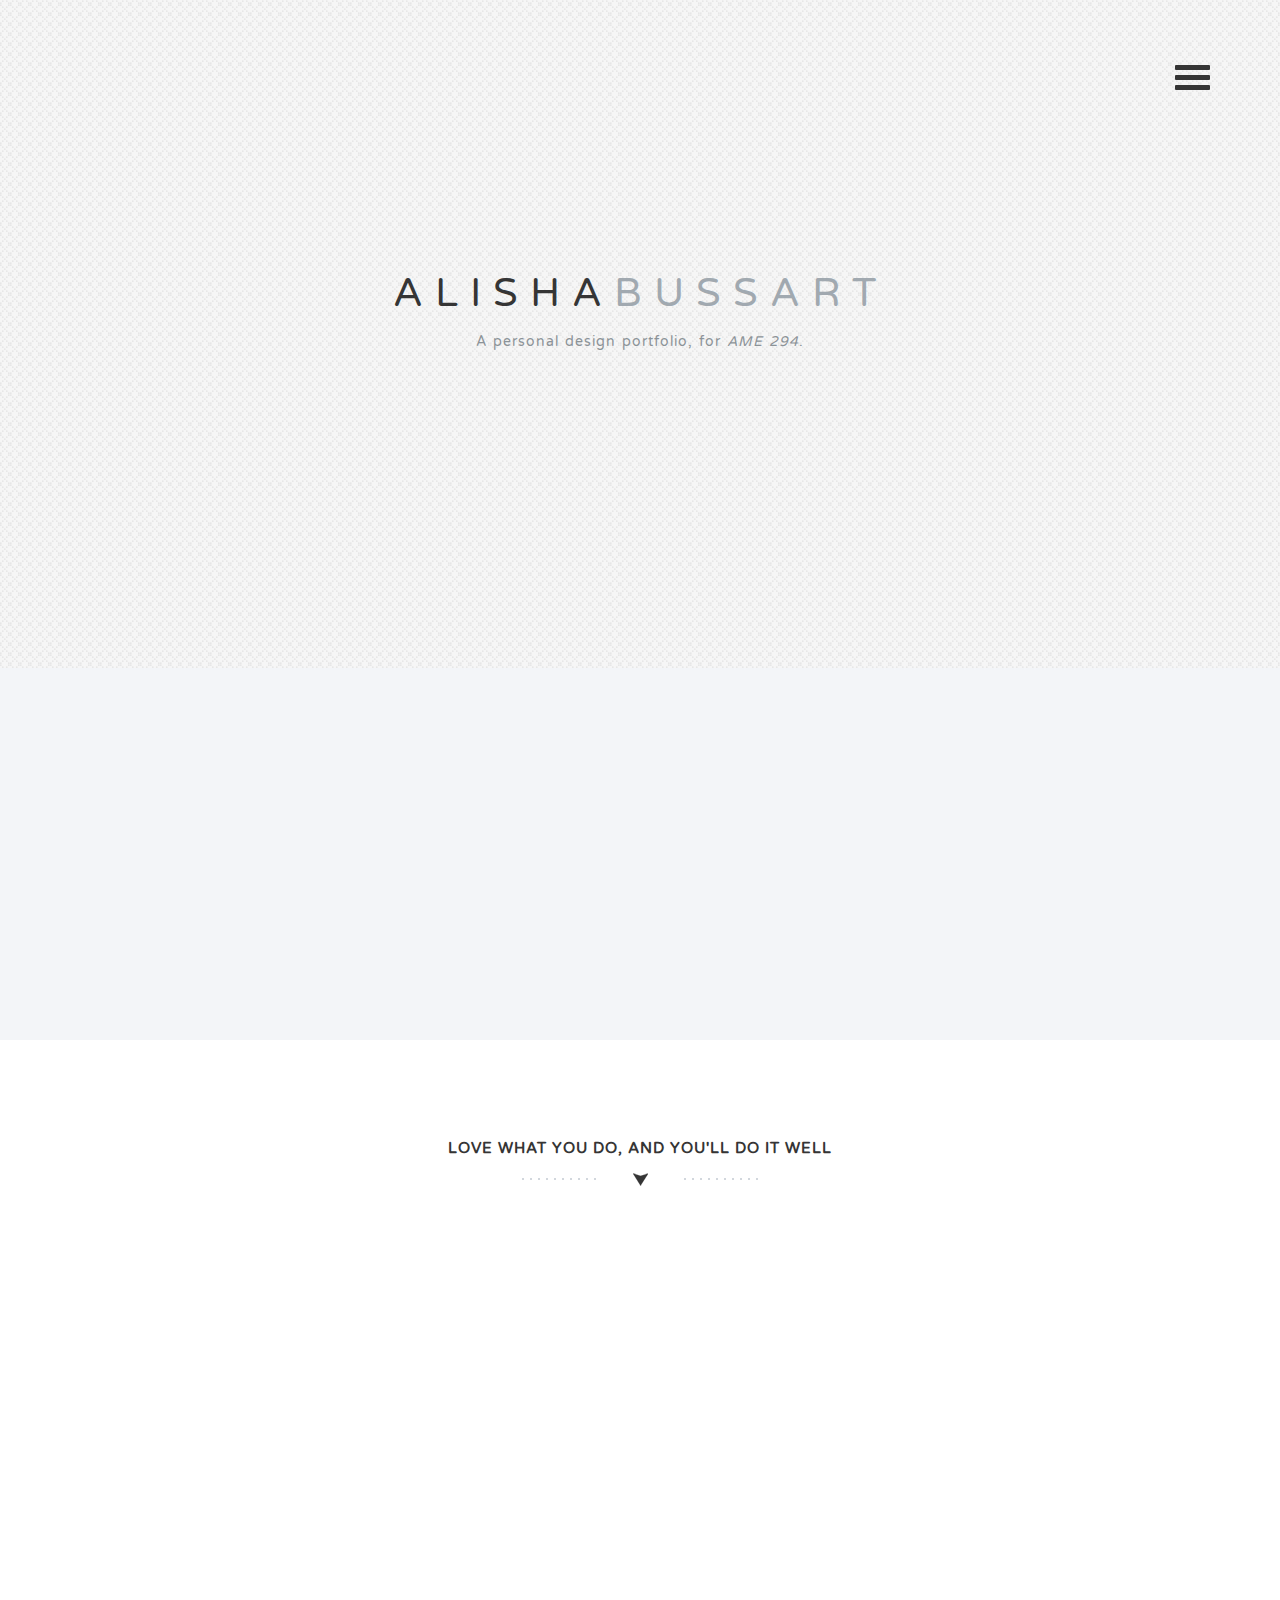
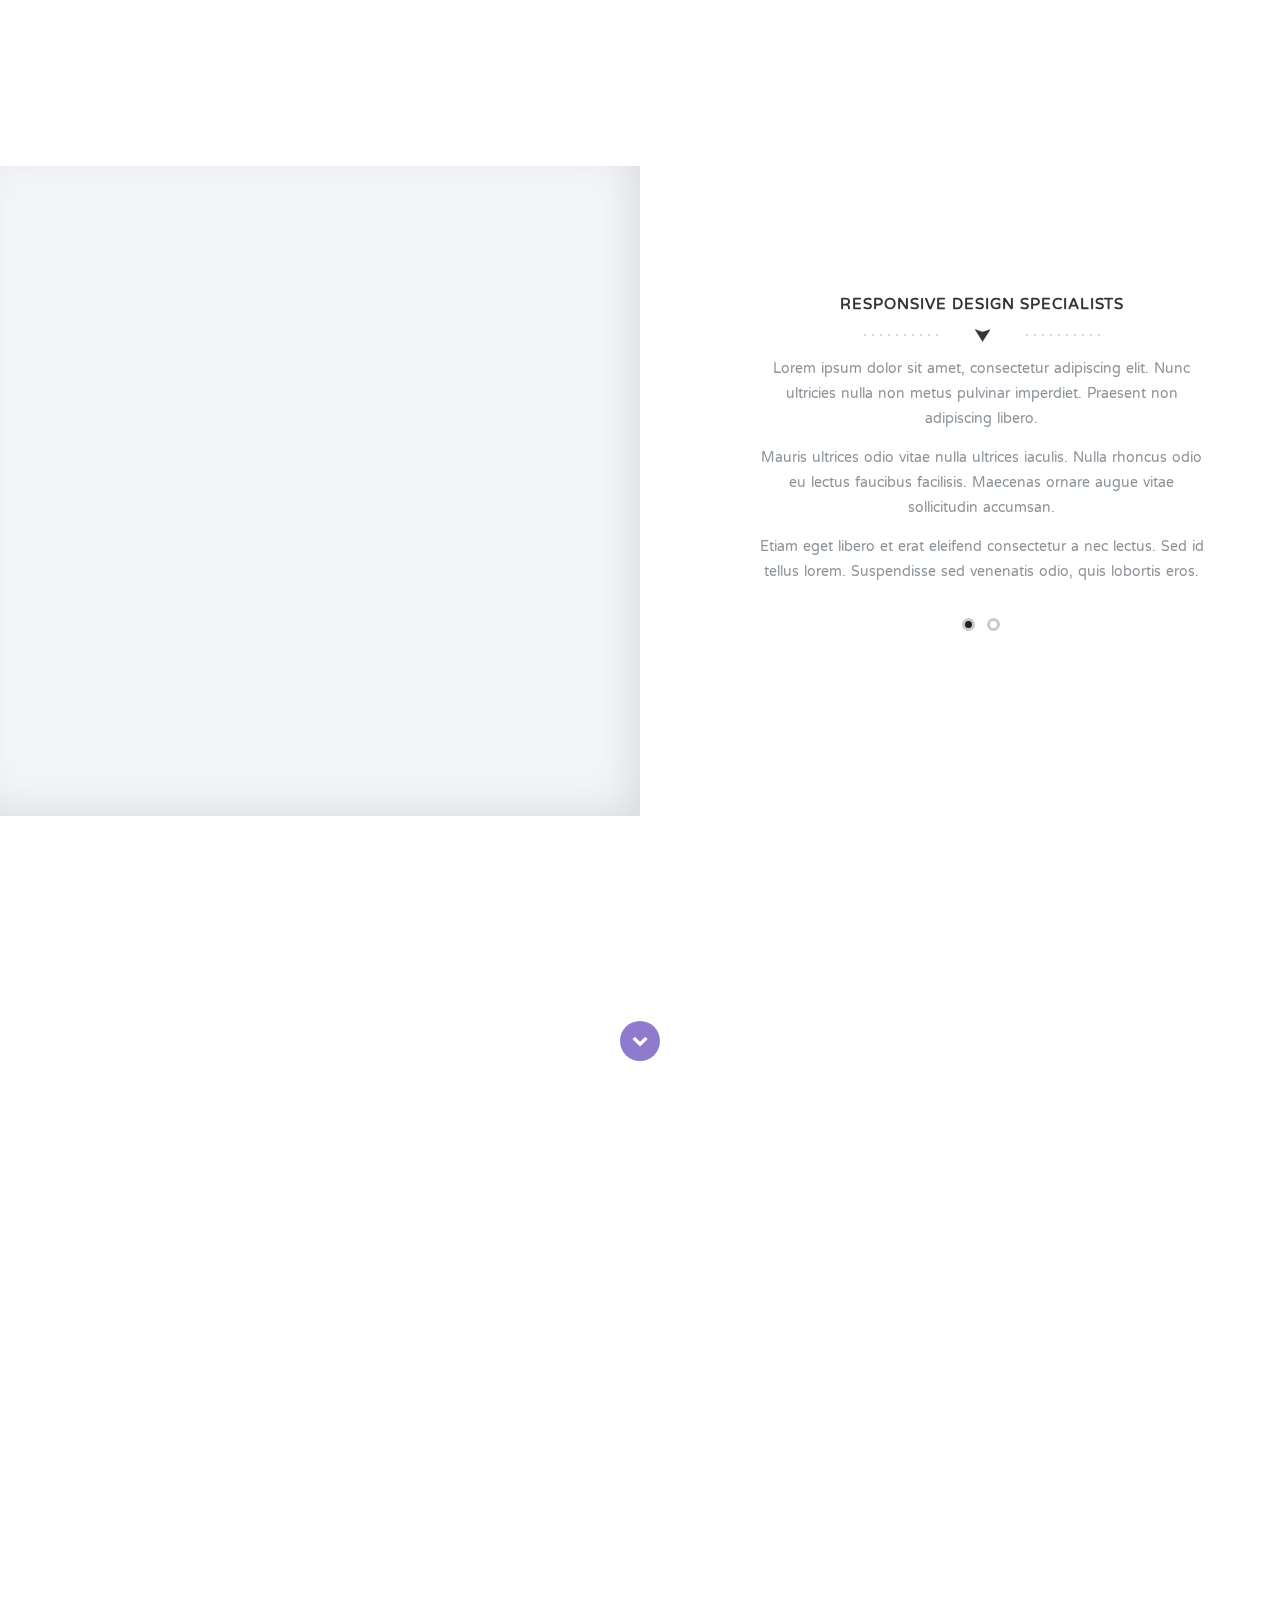
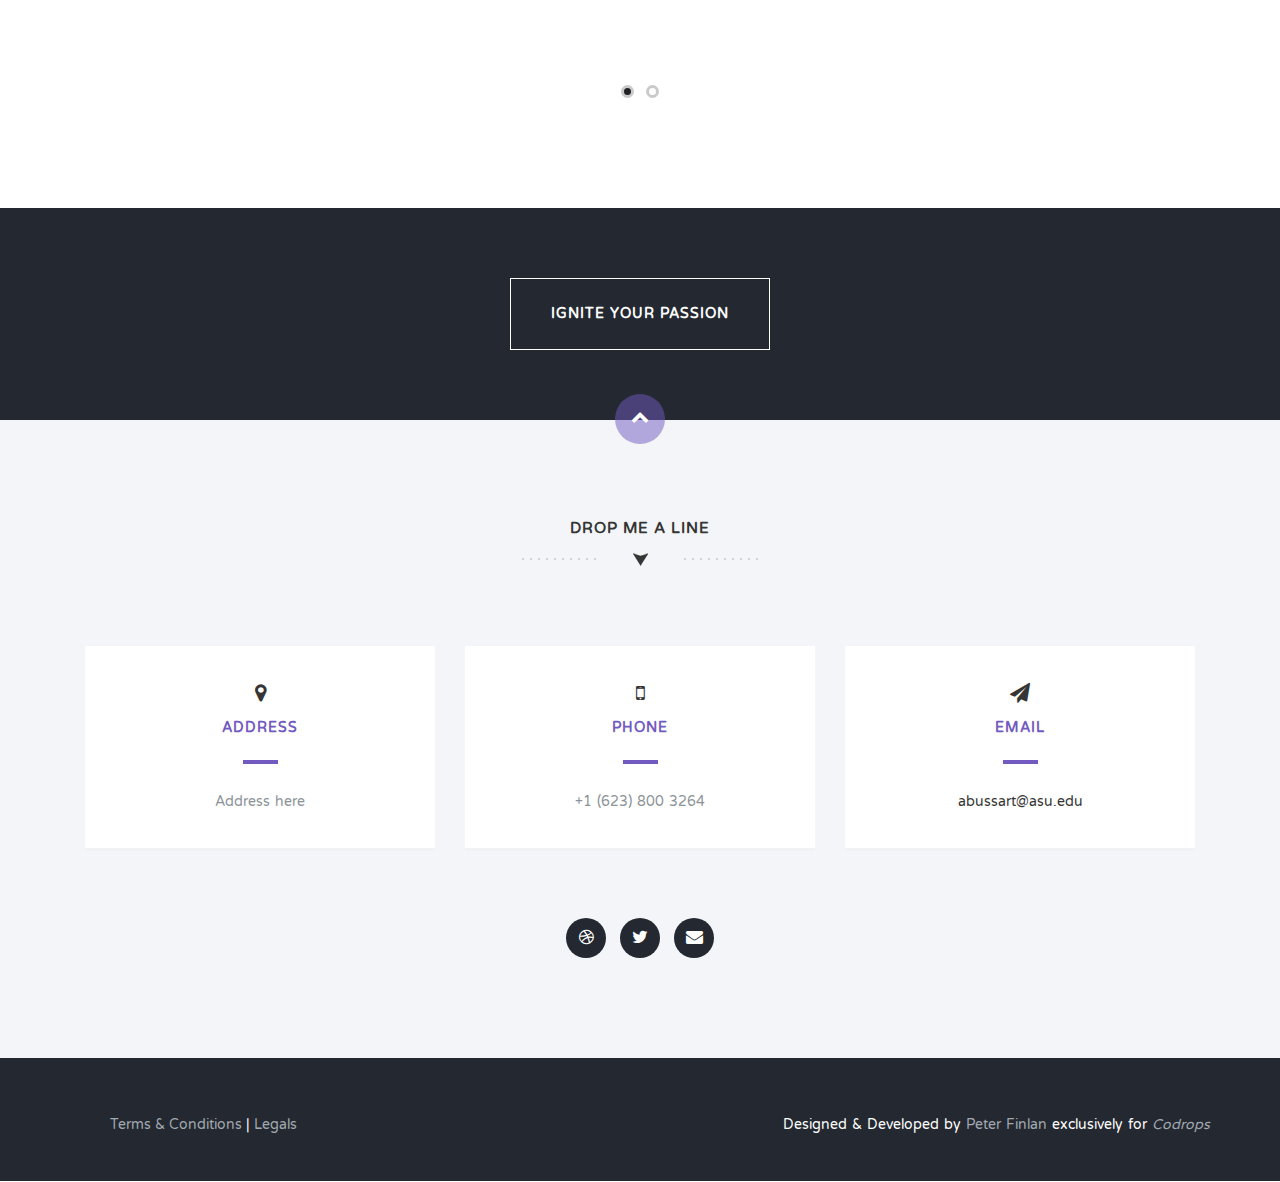
==== commit 51af1169: "updating index" ====
--- a/index.html
+++ b/index.html
@@ -65,7 +65,7 @@
             <div class="row">
               <div class="col-md-8 col-md-offset-2 wp1">
                 <h1 class="arrow">I am a (somewhat) experienced web professional.</h1>
-                <p>Currently a student at Arizona State Univeristy studying Digital Culture with a concentration in Design, I develop the web in my spare time. In between studies, I experiment with front-end web development, primarily forum design.</p>
+                <p>Currently a student at Arizona State Univeristy studying Digital Culture with a concentration in Design, I develop the web in my spare time. In between studies, I experiment with front-end web development, primarily forum design. I'm still learning the ropes, but I am willing and ready to gain experience in the field.</p>
               </div>
             </div>
           </div>
@@ -76,19 +76,19 @@
               <div class="col-md-12">
                 <h1 class="arrow">Love what you do, and you'll do it well</h1>
                 <div class="features-wrapper">
-                  <div class="col-md-4 wp2">
+                    <div class="col-md-4 wp2">
+                        <div class="icon">
+                            <i class="fa fa-code shadow"></i>
+                        </div>
+                        <h2>Web Design</h2>
+                        <p>Lorem ipsum dolor sit amet, consectetur adipiscing elit. Sed a lorem quis neque interdum consequat ut sed sem. Duis quis tempor nunc. Interdum et malesuada fames ac ante ipsum
+                            primis in faucibus.</p>
+                    </div>
+                    <div class="col-md-4 wp2  delay-05s">
                     <div class="icon">
                       <i class="fa fa-laptop shadow"></i>
                     </div>
                     <h2>Digital Design</h2>
-                    <p>Lorem ipsum dolor sit amet, consectetur adipiscing elit. Sed a lorem quis neque interdum consequat ut sed sem. Duis quis tempor nunc. Interdum et malesuada fames ac ante ipsum
-                    primis in faucibus.</p>
-                  </div>
-                  <div class="col-md-4 wp2 delay-05s">
-                    <div class="icon">
-                      <i class="fa fa-code shadow"></i>
-                    </div>
-                    <h2>Web Development</h2>
                     <p>Lorem ipsum dolor sit amet, consectetur adipiscing elit. Sed a lorem quis neque interdum consequat ut sed sem. Duis quis tempor nunc. Interdum et malesuada fames ac ante ipsum
                     primis in faucibus.</p>
                   </div>
--- a/css/queries.css
+++ b/css/queries.css
@@ -0,0 +1,31 @@
+/* 320px (iPhone) */
+@media screen and (max-width:320px) {
+}
+/* 480px (WVGA - Low End Windows Phone) */
+@media screen and (max-width:480px) {
+	.wrapper { background: #f3f5f8; height: 640px; }
+	.iphone { display: none; }
+	.fluid-white { display: none; }
+	.wp2, .wp4, .wp5, .light-box { margin-bottom: 30px; }
+	.legals { text-align: center; margin: 0; padding: 0; }
+	.credit { text-align: center; }
+}
+/* xGA iPad */
+@media screen and (max-width:1024px) {
+	.wp3 { background-position: 50px 0; }
+	.swag { background-attachment: scroll; }
+	.subscribe { background-attachment: scroll; }
+}
+/* 1200px (Small Desktop, Netbook) */
+@media screen and (max-width:1280px) {
+	.wp3 { background-position: 50px 0; }
+}
+/* Bootstrap 990px Breakpoint to 480px */
+@media screen and (min-width:480px) and (max-width:991px) {
+	.iphone { display: none; }
+	.fluid-white { display: none; }
+	.wrapper { background: #f3f5f8; height: 540px; }
+	.wp2, .wp4, .wp5, .light-box { margin-bottom: 30px; }
+	.legals { text-align: center; margin: 0; padding: 0; }
+	.credit { text-align: center; }
+}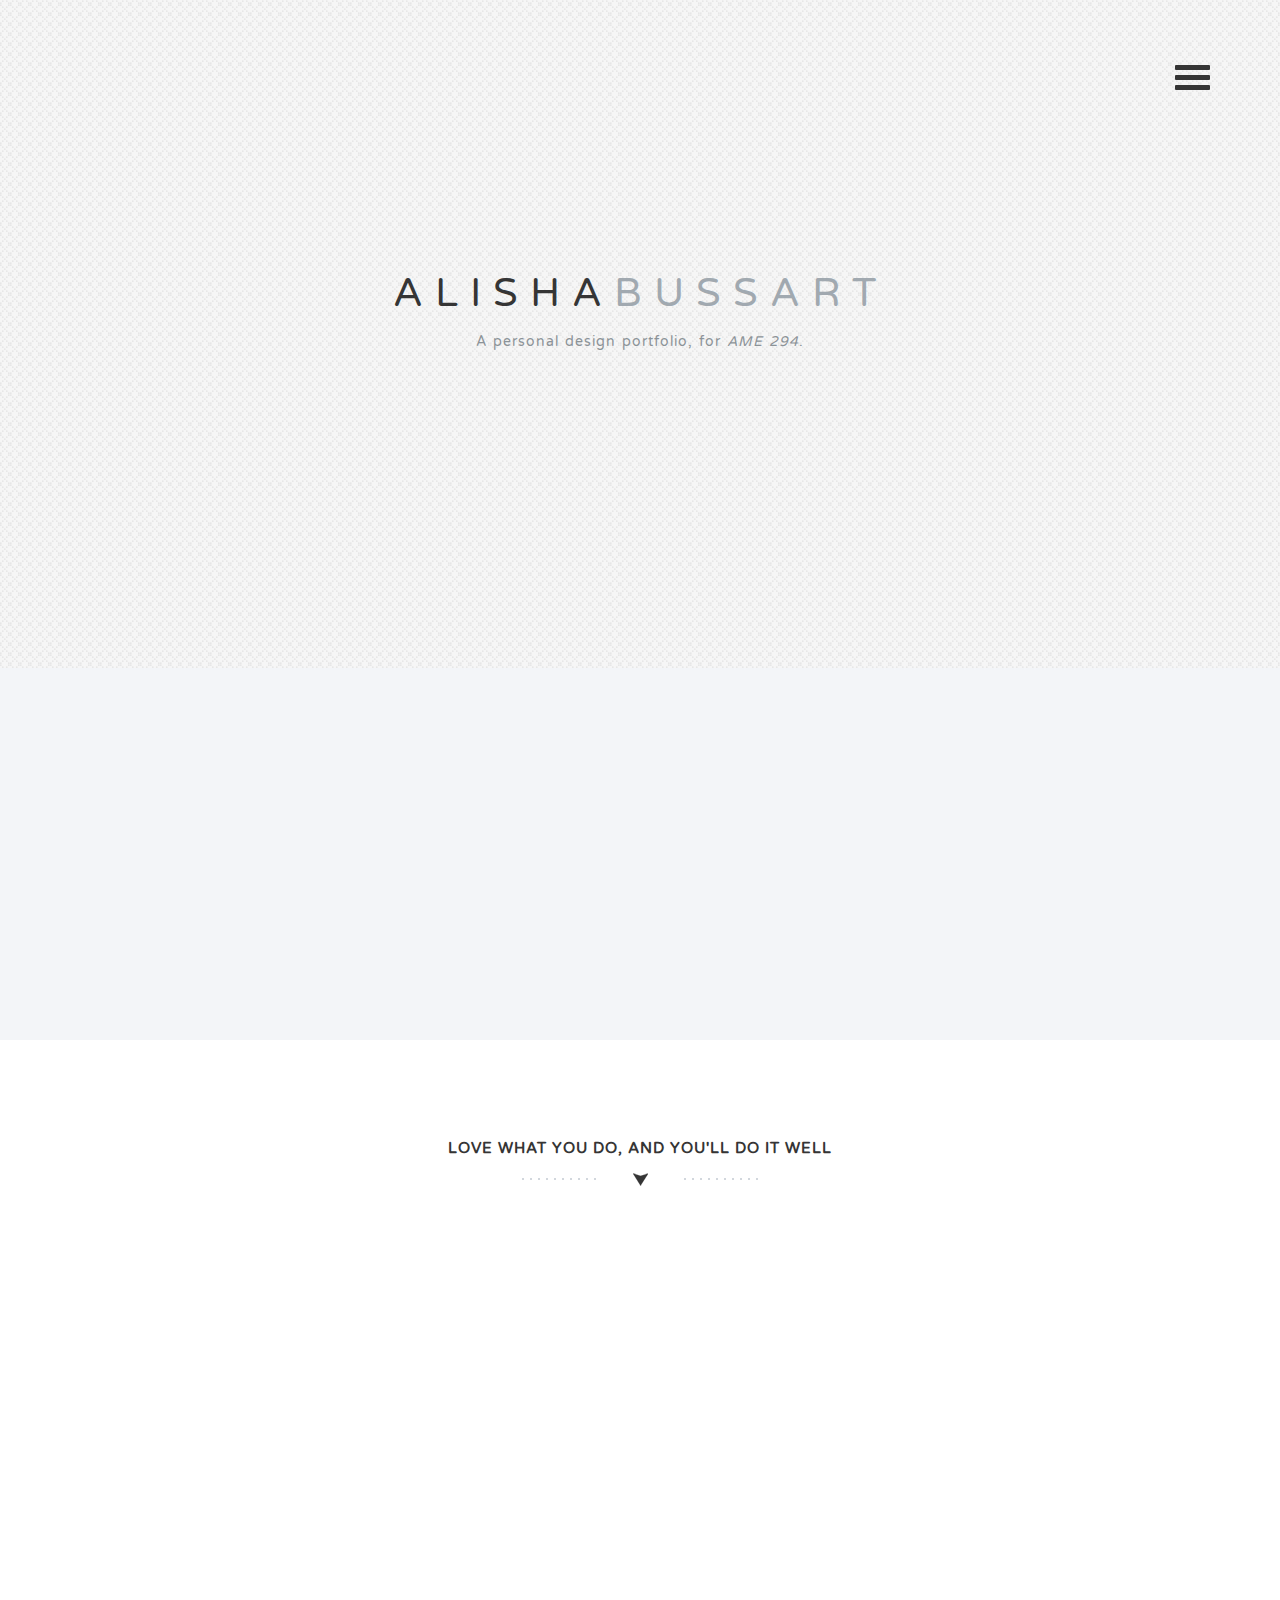
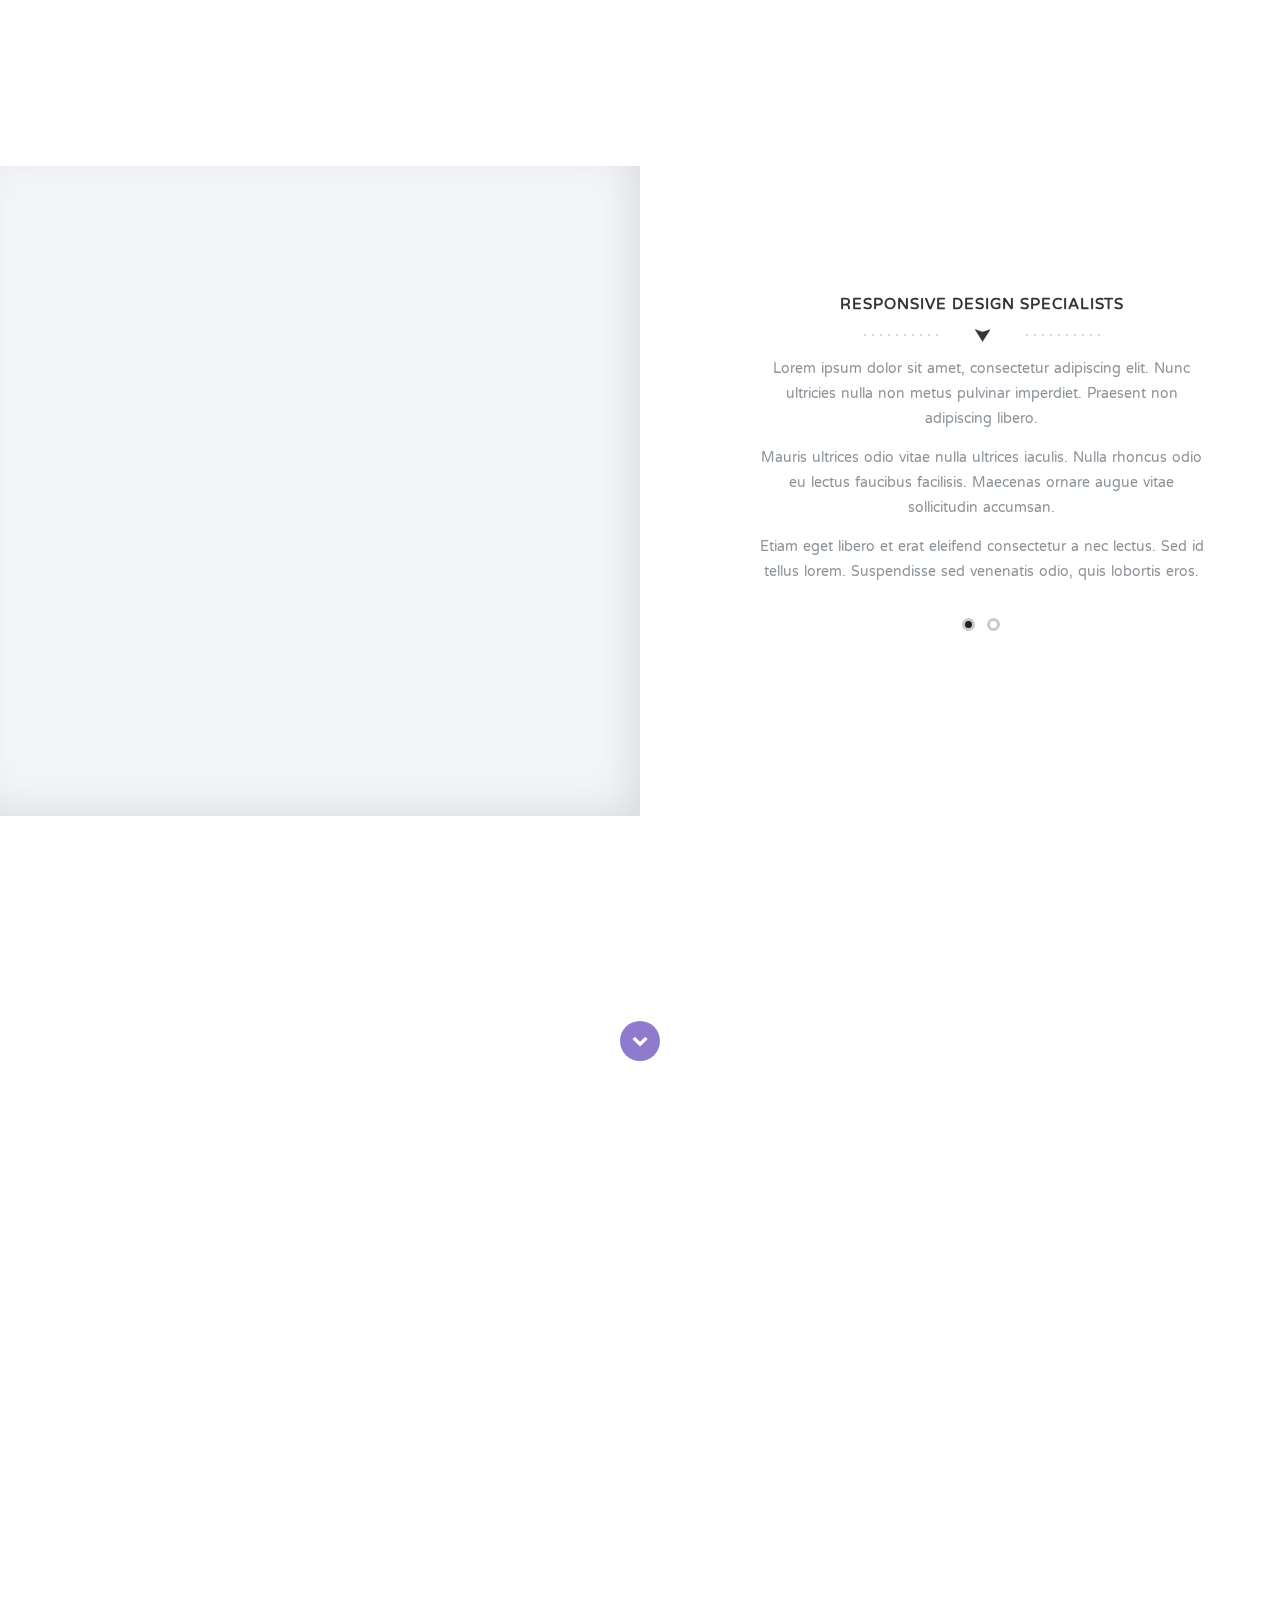
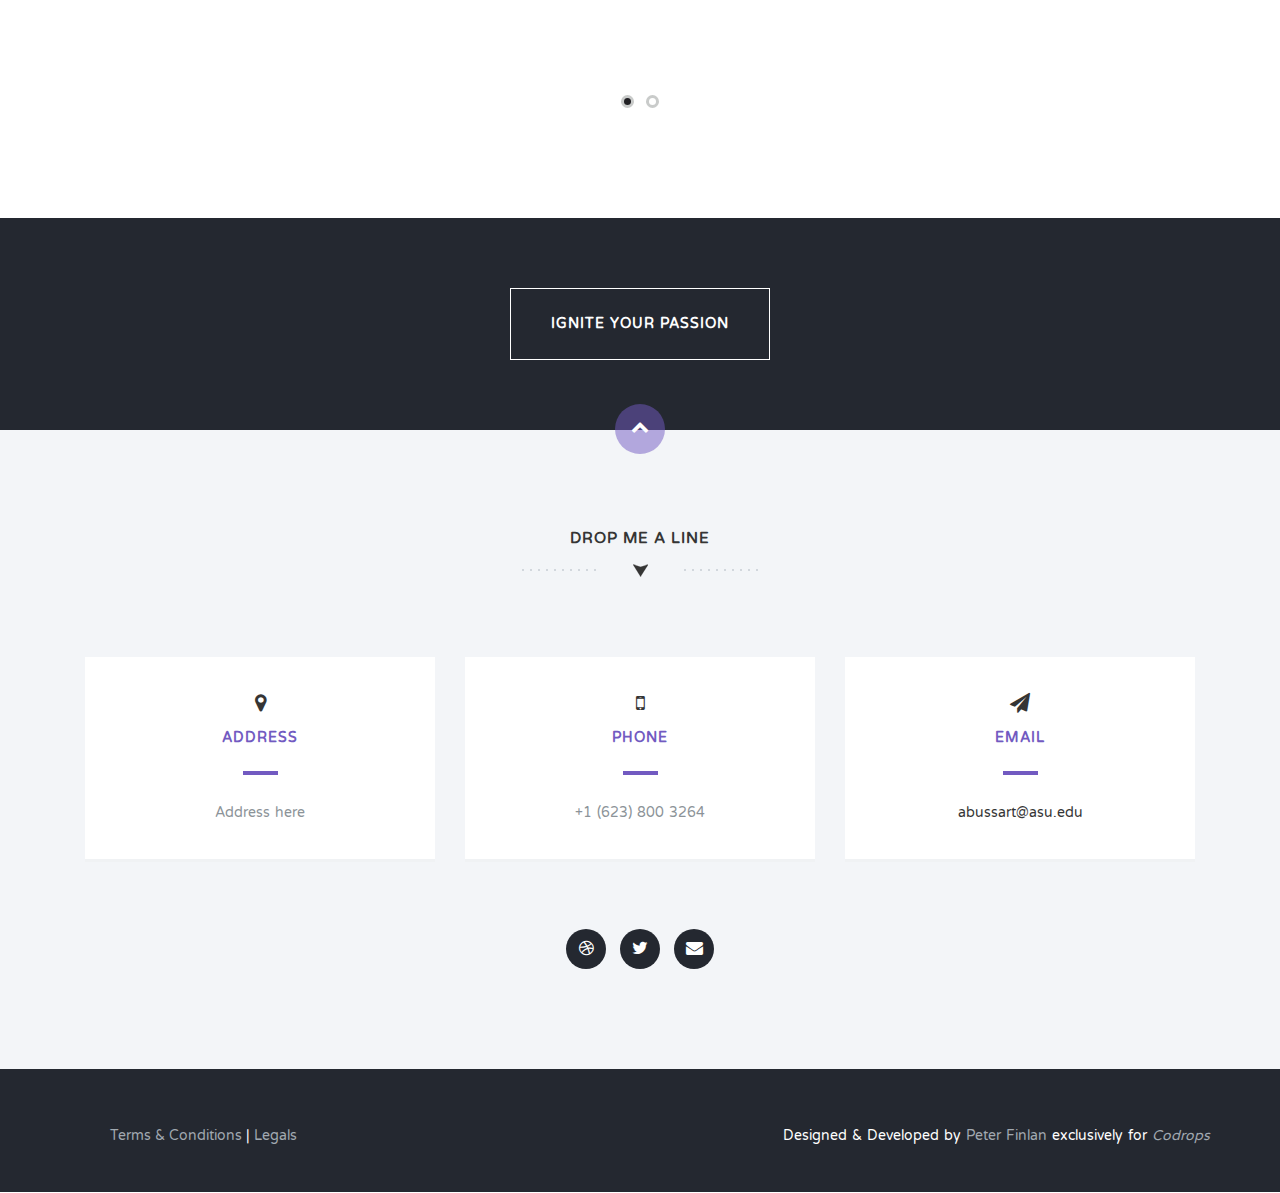
==== commit 18effd88: "adding images to index" ====
--- a/index.html
+++ b/index.html
@@ -159,41 +159,41 @@
                     <div class="col-md-4 wp4">
                       <div class="overlay-effect effects clearfix">
                         <div class="img">
-                          <img src="img/portfolio-01.jpg" alt="Portfolio Item">
-                          <div class="overlay">
-                            <a href="#" class="expand">View More</a>
-                            <a class="close-overlay hidden">x</a>
-                          </div>
-                        </div>
-                      </div>
-                      <h2>Project 1</h2>
-                      <p>Lorem ipsum dolor sit amet, consectetur adipiscing elit. Nunc ultricies nulla non metus pulvinar imperdiet. Praesent non adipiscing libero.</p>
+                          <img src="img/ASS1.png" alt="Portfolio Item">
+                          <div class="overlay">
+                            <a href="#" class="expand">View More</a>
+                            <a class="close-overlay hidden">x</a>
+                          </div>
+                        </div>
+                      </div>
+                      <h2>Hello World!</h2>
+                      <p>A simple div visibility toggle code that hides and shows a div to reveal a message behinf the box.</p>
                     </div>
                     <div class="col-md-4 wp4 delay-05s">
                       <div class="overlay-effect effects clearfix">
                         <div class="img">
-                          <img src="img/portfolio-02.jpg" alt="Portfolio Item">
-                          <div class="overlay">
-                            <a href="#" class="expand">View More</a>
-                            <a class="close-overlay hidden">x</a>
-                          </div>
-                        </div>
-                      </div>
-                        <h2>Project 2</h2>
-                      <p>Lorem ipsum dolor sit amet, consectetur adipiscing elit. Nunc ultricies nulla non metus pulvinar imperdiet. Praesent non adipiscing libero.</p>
+                          <img src="img/ASS2.png" alt="Portfolio Item">
+                          <div class="overlay">
+                            <a href="#" class="expand">View More</a>
+                            <a class="close-overlay hidden">x</a>
+                          </div>
+                        </div>
+                      </div>
+                        <h2>RSS Parser</h2>
+                      <p>A code that parses an RSS feed in a styled and easy to read format.</p>
                     </div>
                     <div class="col-md-4 wp4 delay-1s">
                       <div class="overlay-effect effects clearfix">
                         <div class="img">
-                          <img src="img/portfolio-03.jpg" alt="Portfolio Item">
-                          <div class="overlay">
-                            <a href="#" class="expand">View More</a>
-                            <a class="close-overlay hidden">x</a>
-                          </div>
-                        </div>
-                      </div>
-                        <h2>Project 3</h2>
-                      <p>Lorem ipsum dolor sit amet, consectetur adipiscing elit. Nunc ultricies nulla non metus pulvinar imperdiet. Praesent non adipiscing libero.</p>
+                          <img src="img/ASS3.png" alt="Portfolio Item">
+                          <div class="overlay">
+                            <a href="#" class="expand">View More</a>
+                            <a class="close-overlay hidden">x</a>
+                          </div>
+                        </div>
+                      </div>
+                        <h2>RSS Parser v2</h2>
+                      <p>An RSS parser that has support for mobile and tablet layout. Features two panels, one for list of apps and the other for the app information. Different layout for large and small devices.</p>
                     </div>
                   </li>
                   <li>
@@ -207,13 +207,13 @@
                           </div>
                         </div>
                       </div>
-                        <h2>Project 4</h2>
-                      <p>Lorem ipsum dolor sit amet, consectetur adipiscing elit. Nunc ultricies nulla non metus pulvinar imperdiet. Praesent non adipiscing libero.</p>
+                        <h2>RSS Parser v3</h2>
+                        <p>Essentially the same as RSS Parser v2, but a drop-down sorting feature has been added. One can now filter the app list by category.</p>
                     </div>
                     <div class="col-md-4 wp4 delay-05s">
                       <div class="overlay-effect effects clearfix">
                         <div class="img">
-                          <img src="img/portfolio-02.jpg" alt="Portfolio Item">
+                          <img src="img/ASS4.png" alt="Portfolio Item">
                           <div class="overlay">
                             <a href="#" class="expand">View More</a>
                             <a class="close-overlay hidden">x</a>
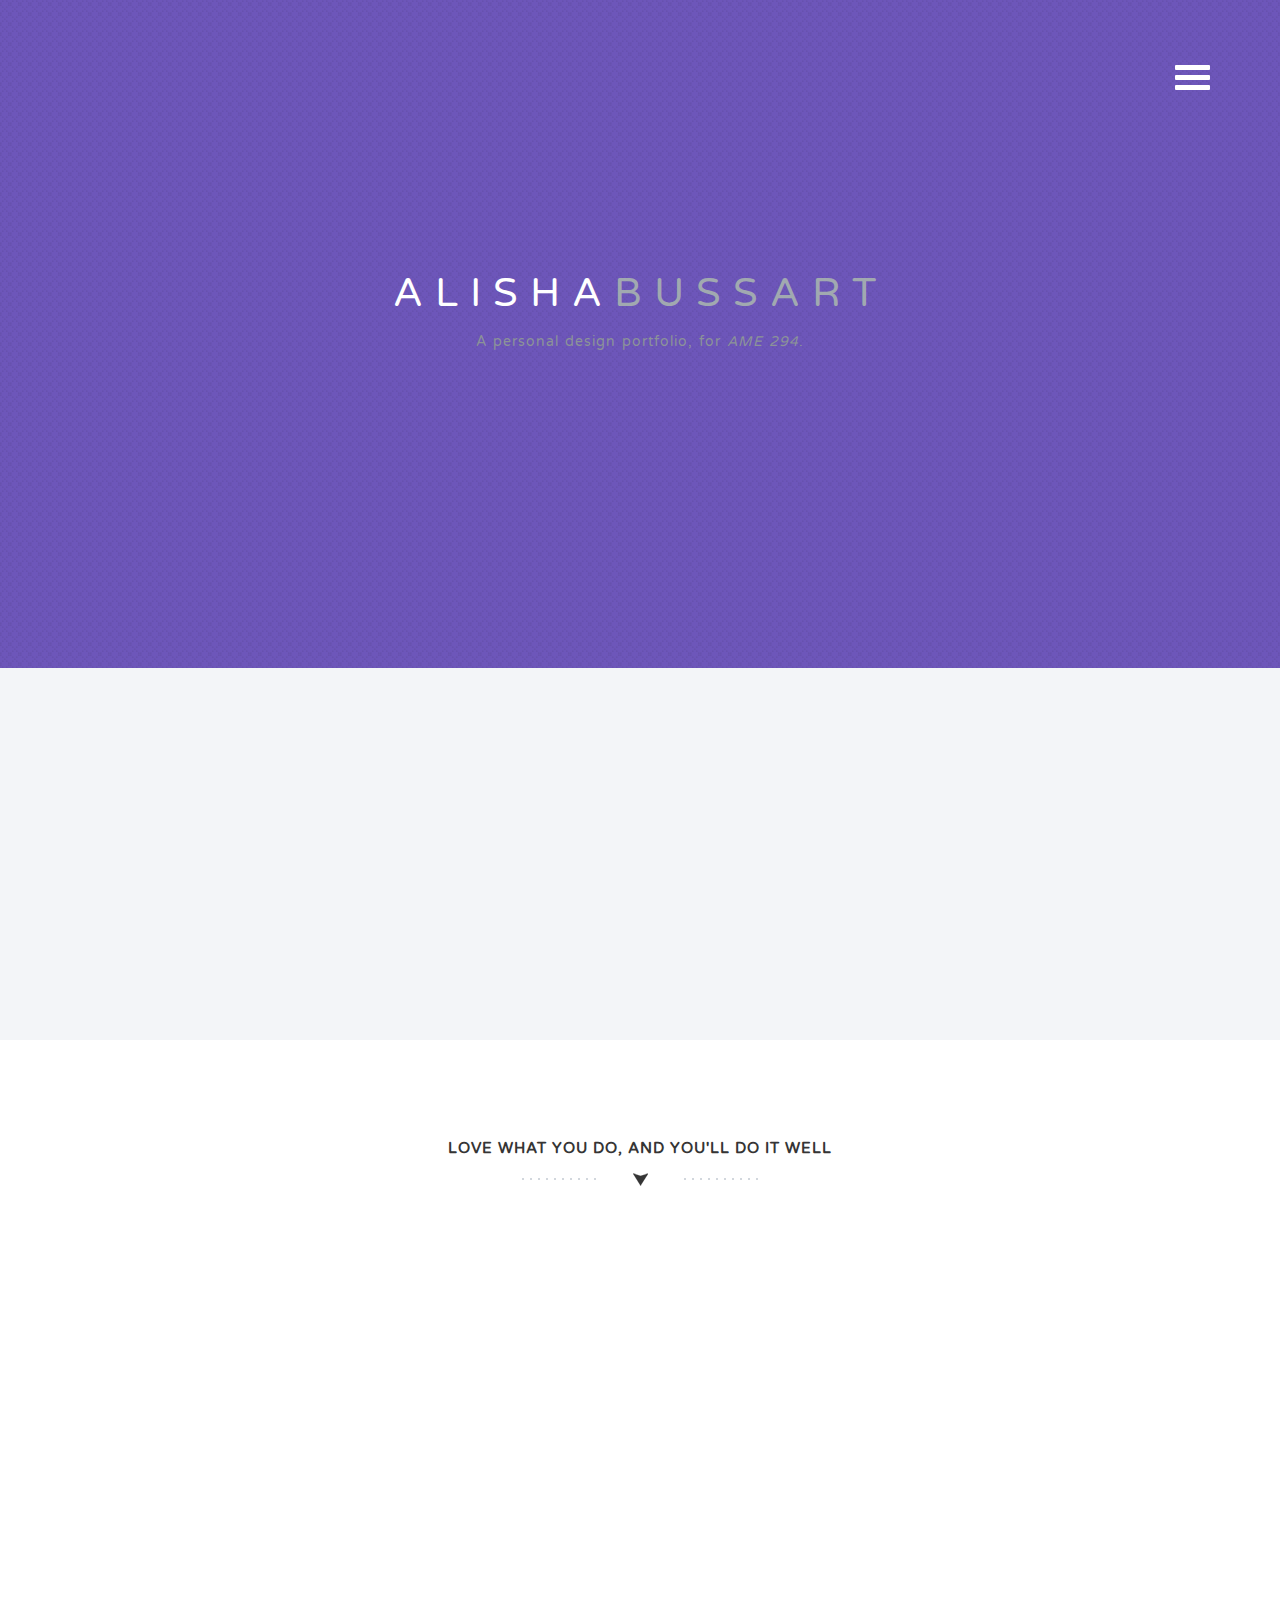
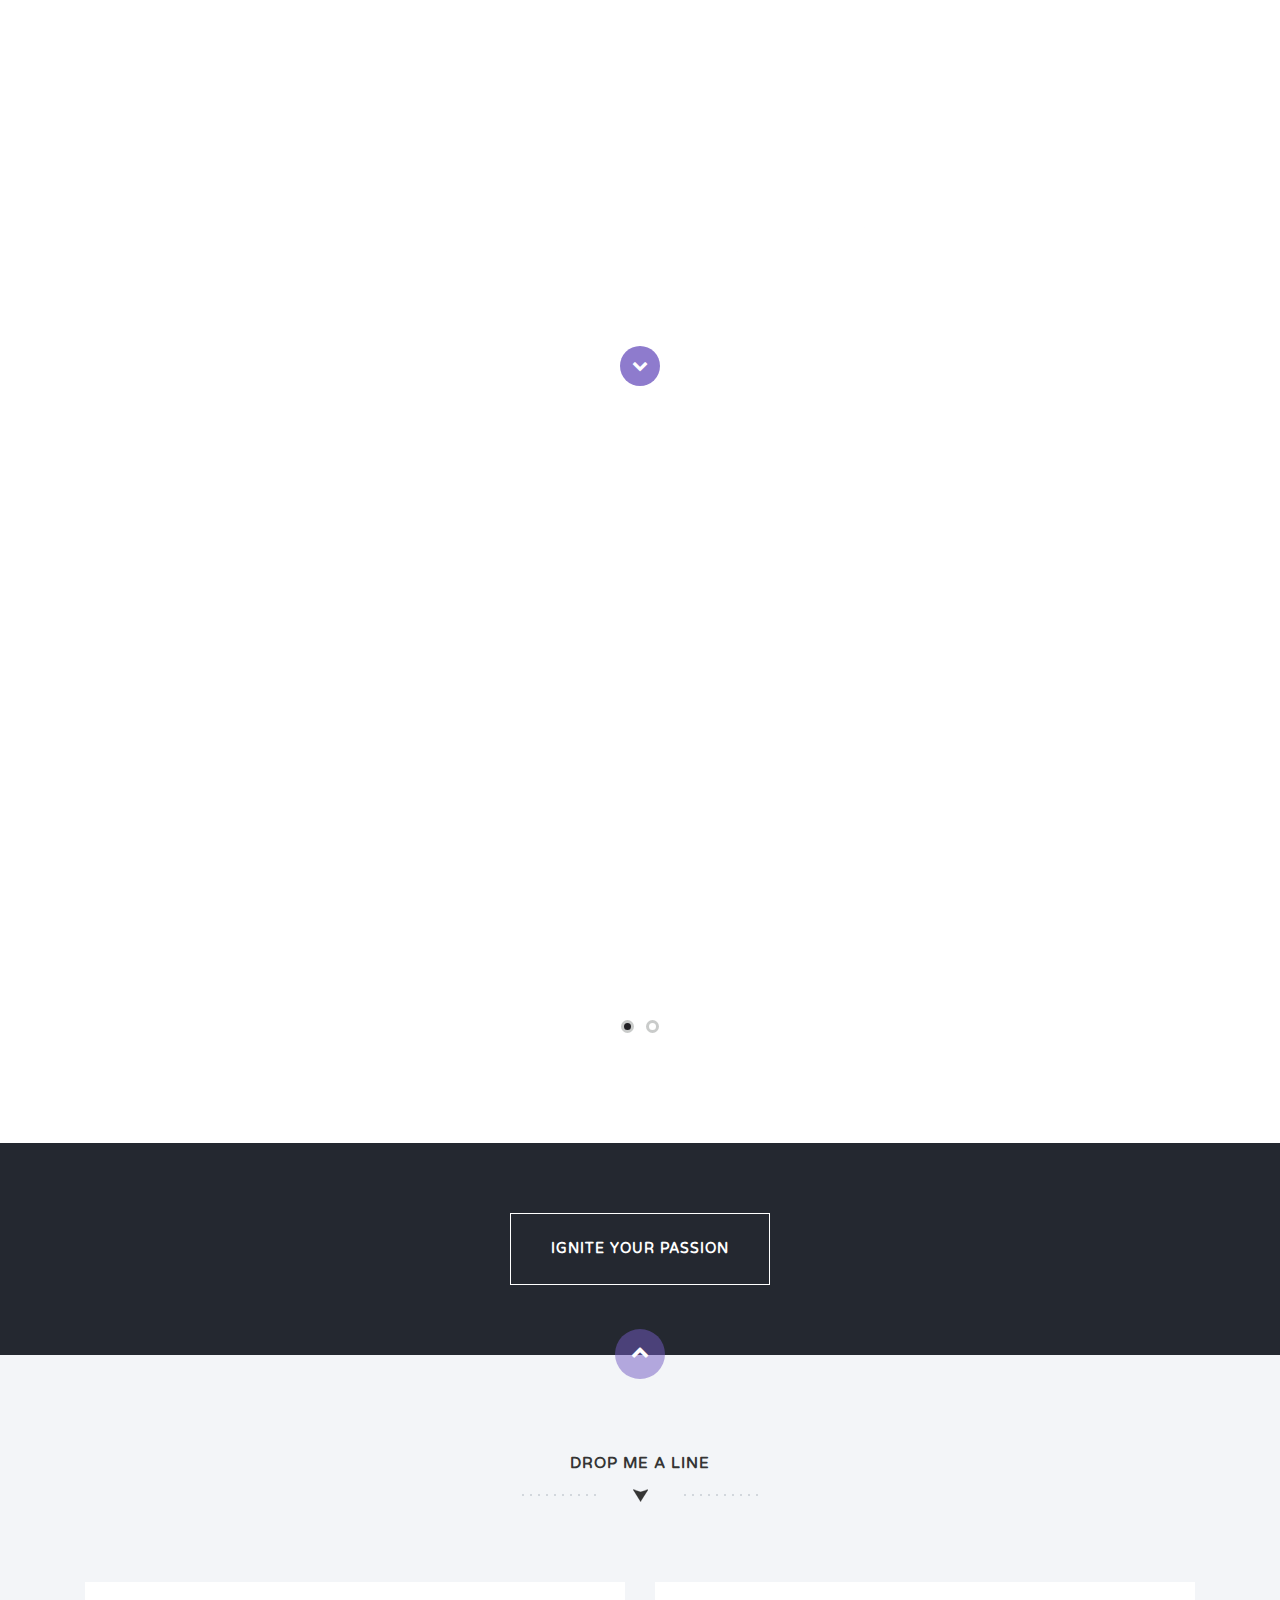
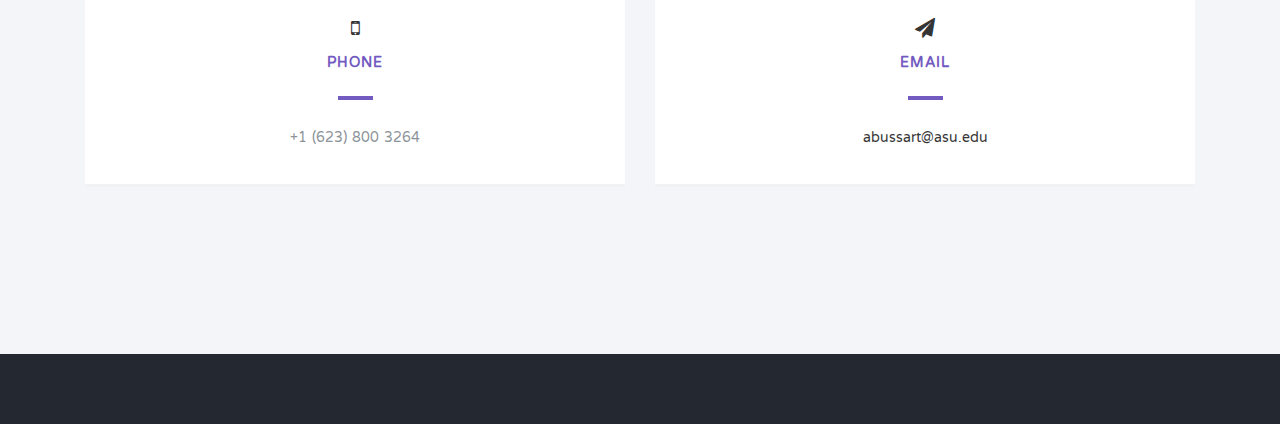
==== commit 54c8122d: "index changes" ====
--- a/index.html
+++ b/index.html
@@ -28,11 +28,9 @@
                   <nav class="pull">
                     <ul class="top-nav">
                       <li><a href="#intro">Introduction <span class="indicator"><i class="fa fa-angle-right"></i></span></a></li>
-                      <li><a href="#features">Features <span class="indicator"><i class="fa fa-angle-right"></i></span></a></li>
-                      <li><a href="#responsive">Responsive Design <span class="indicator"><i class="fa fa-angle-right"></i></span></a></li>
+                      <li><a href="#features">Skills <span class="indicator"><i class="fa fa-angle-right"></i></span></a></li>
                       <li><a href="#portfolio">Portfolio <span class="indicator"><i class="fa fa-angle-right"></i></span></a></li>
-                      <li><a href="#team">Team <span class="indicator"><i class="fa fa-angle-right"></i></span></a></li>
-                      <li><a href="#contact">Get in Touch <span class="indicator"><i class="fa fa-angle-right"></i></span></a></li>
+                      <li><a href="#contact">Contact <span class="indicator"><i class="fa fa-angle-right"></i></span></a></li>
                     </ul>
                   </nav>
                 </div>
@@ -76,37 +74,35 @@
               <div class="col-md-12">
                 <h1 class="arrow">Love what you do, and you'll do it well</h1>
                 <div class="features-wrapper">
-                    <div class="col-md-4 wp2">
+                    <div class="col-md-6 wp2">
                         <div class="icon">
                             <i class="fa fa-code shadow"></i>
                         </div>
                         <h2>Web Design</h2>
-                        <p>Lorem ipsum dolor sit amet, consectetur adipiscing elit. Sed a lorem quis neque interdum consequat ut sed sem. Duis quis tempor nunc. Interdum et malesuada fames ac ante ipsum
-                            primis in faucibus.</p>
-                    </div>
-                    <div class="col-md-4 wp2  delay-05s">
+                        <p>An eye for design, I have been developing my skills over the last two years throughout various projects. Well versed in HTML and CSS, with beginner to intermediate knowlege of Javascript and jQuery.</p>
+                    </div>
+                    <div class="col-md-6 wp2  delay-05s">
                     <div class="icon">
                       <i class="fa fa-laptop shadow"></i>
                     </div>
                     <h2>Digital Design</h2>
-                    <p>Lorem ipsum dolor sit amet, consectetur adipiscing elit. Sed a lorem quis neque interdum consequat ut sed sem. Duis quis tempor nunc. Interdum et malesuada fames ac ante ipsum
-                    primis in faucibus.</p>
+                    <p>Intermediate to advanced knowledge in with Adobe Photoshop, I can easily create simple graphics, photo manipulations and do photo retouching.</p>
                   </div>
-                  <div class="col-md-4 wp2 delay-1s">
+                  <!--<div class="col-md-4 wp2 delay-1s">
                     <div class="icon">
                       <i class="fa fa-heart shadow"></i>
                     </div>
                     <h2>Creative Direction</h2>
                     <p>Lorem ipsum dolor sit amet, consectetur adipiscing elit. Sed a lorem quis neque interdum consequat ut sed sem. Duis quis tempor nunc. Interdum et malesuada fames ac ante ipsum
                     primis in faucibus.</p>
-                  </div>
+                  </div>-->
                   <div class="clearfix"></div>
                 </div>
               </div>
             </div>
           </div>
         </section>
-        <section class="text-center" id="responsive">
+        <!--<section class="text-center" id="responsive">
           <div class="container-fluid nopadding responsive-services">
             <div class="wrapper">
               <div class="iphone">
@@ -139,7 +135,7 @@
               </div>
             </div>
           </div>
-        </section>
+        </section>-->
         <section class="swag text-center">
           <div class="container">
             <div class="row">
@@ -161,7 +157,7 @@
                         <div class="img">
                           <img src="img/ASS1.png" alt="Portfolio Item">
                           <div class="overlay">
-                            <a href="#" class="expand">View More</a>
+                              <a href="http://alishabussart.github.io/AME294_Final/Projects/1/ABussart_Assignment%201_AME%20294.html" class="expand">View More</a>
                             <a class="close-overlay hidden">x</a>
                           </div>
                         </div>
@@ -174,7 +170,7 @@
                         <div class="img">
                           <img src="img/ASS2.png" alt="Portfolio Item">
                           <div class="overlay">
-                            <a href="#" class="expand">View More</a>
+                              <a href="http://alishabussart.github.io/AME294_Final/Projects/2/index.html" class="expand">View More</a>
                             <a class="close-overlay hidden">x</a>
                           </div>
                         </div>
@@ -187,7 +183,7 @@
                         <div class="img">
                           <img src="img/ASS3.png" alt="Portfolio Item">
                           <div class="overlay">
-                            <a href="#" class="expand">View More</a>
+                              <a href="http://alishabussart.github.io/AME294_Final/Projects/3/index.html" class="expand">View More</a>
                             <a class="close-overlay hidden">x</a>
                           </div>
                         </div>
@@ -200,9 +196,9 @@
                     <div class="col-md-4 wp4">
                       <div class="overlay-effect effects clearfix">
                         <div class="img">
-                          <img src="img/portfolio-01.jpg" alt="Portfolio Item">
-                          <div class="overlay">
-                            <a href="#" class="expand">View More</a>
+                            <img src="img/ASS4.png" alt="Portfolio Item">
+                          <div class="overlay">
+                              <a href="http://alishabussart.github.io/AME294_Final/Projects/4/index.html" class="expand">View More</a>
                             <a class="close-overlay hidden">x</a>
                           </div>
                         </div>
@@ -210,12 +206,21 @@
                         <h2>RSS Parser v3</h2>
                         <p>Essentially the same as RSS Parser v2, but a drop-down sorting feature has been added. One can now filter the app list by category.</p>
                     </div>
-                    <div class="col-md-4 wp4 delay-05s">
-                      <div class="overlay-effect effects clearfix">
-                        <div class="img">
-                          <img src="img/ASS4.png" alt="Portfolio Item">
-                          <div class="overlay">
-                            <a href="#" class="expand">View More</a>
+                      <div class="col-md-4 wp4 delay-05s">
+                          <div class="overlay-effect effects clearfix">
+                              <div class="img">
+                                  <img src="img/portfolio-02.jpg" alt="Portfolio Item">
+                              </div>
+                          </div>
+                          <h2>Stay tuned!</h2>
+                          <p>More work will be periodically added as completed.</p>
+                      </div>
+                    <!--<div class="col-md-4 wp4 delay-05s">
+                      <div class="overlay-effect effects clearfix">
+                        <div class="img">
+                          <img src="img/portfolio-02.jpg" alt="Portfolio Item">
+                          <div class="overlay">
+                              <a href="http://alishabussart.github.io/AME294_Final/Projects/5/index.html" class="expand">View More</a>
                             <a class="close-overlay hidden">x</a>
                           </div>
                         </div>
@@ -235,7 +240,7 @@
                       </div>
                         <h2>Project 6</h2>
                       <p>Lorem ipsum dolor sit amet, consectetur adipiscing elit. Nunc ultricies nulla non metus pulvinar imperdiet. Praesent non adipiscing libero.</p>
-                    </div>
+                    </div>-->
                   </li>
                 </ul>
               </div>
@@ -300,26 +305,26 @@
               </div>
             </div>
             <div class="row contact-details">
-              <div class="col-md-4">
+              <!--<div class="col-md-4">
                 <div class="light-box box-hover">
                   <h2><i class="fa fa-map-marker"></i><span>Address</span></h2>
                   <p>Address here</p>
                 </div>
-              </div>
-              <div class="col-md-4">
+              </div>-->
+              <div class="col-md-6">
                 <div class="light-box box-hover">
                   <h2><i class="fa fa-mobile"></i><span>Phone</span></h2>
                   <p>+1 (623) 800 3264</p>
                 </div>
               </div>
-              <div class="col-md-4">
+              <div class="col-md-6">
                 <div class="light-box box-hover">
                   <h2><i class="fa fa-paper-plane"></i><span>Email</span></h2>
                   <p><a href="#">abussart@asu.edu</a></p>
                 </div>
               </div>
             </div>
-            <div class="row">
+            <!--<div class="row">
               <div class="col-md-12">
                 <ul class="social-buttons">
                   <li><a href="#" class="social-btn"><i class="fa fa-dribbble"></i></a></li>
@@ -327,21 +332,20 @@
                   <li><a href="#" class="social-btn"><i class="fa fa-envelope"></i></a></li>
                 </ul>
               </div>
-            </div>
+            </div>-->
           </div>
         </section>
         <footer>
           <div class="container">
             <div class="row">
-              <div class="col-md-6">
+              <!--<div class="col-md-6">
                 <ul class="legals">
                   <li><a href="#">Terms &amp; Conditions</a></li>
                   <li><a href="#">Legals</a></li>
                 </ul>
               </div>
               <div class="col-md-6 credit">
-                <p>Designed &amp; Developed by <a href="http://www.peterfinlan.com/">Peter Finlan</a> exclusively for <a href="http://tympanus.net/codrops/"><em>Codrops</em></a></p>
-              </div>
+              </div>-->
             </div>
           </div>
         </footer>
--- a/css/styles.css
+++ b/css/styles.css
@@ -198,7 +198,7 @@
 nav ul li a:hover, nav ul li a:focus { text-decoration: none; color: rgba(255, 255, 255, 1); }
 #nav-toggle { position: absolute; right: 15px; top: 0; }
 #nav-toggle { cursor: pointer; padding: 10px 35px 16px 0px; }
-#nav-toggle span, #nav-toggle span:before, #nav-toggle span:after { cursor: pointer; border-radius: 1px; -moz-border-radius: 1px; -webkit-border-radius: 1px; -o-border-radius: 1px; height: 5px; width: 35px; background: #353535; position: absolute; display: block; content: ''; }
+#nav-toggle span, #nav-toggle span:before, #nav-toggle span:after { cursor: pointer; border-radius: 1px; -moz-border-radius: 1px; -webkit-border-radius: 1px; -o-border-radius: 1px; height: 5px; width: 35px; background: #FFF; position: absolute; display: block; content: ''; }
 #nav-toggle span:before { top: -10px; }
 #nav-toggle span:after { bottom: -10px; }
 #nav-toggle span, #nav-toggle span:before, #nav-toggle span:after { transition: all 500ms ease-in-out; -webkit-transition: all 500ms ease-in-out; -moz-transition: all 500ms ease-in-out; -o-transition: all 500ms ease-in-out; }
@@ -212,8 +212,8 @@
 /* ==========================================================================
 Hero
 ========================================================================== */
-.hero { background: url('../img/az-subtle.png') repeat center center; /*-webkit-background-size: cover; -moz-background-size: cover; -o-background-size: cover; background-size: cover;*/ padding: 65px 0 300px 0; height: auto; }
-.hero h1 { font-size: 40px; letter-spacing: 12px; margin: 10px; }
+.hero { background: url('../img/az-subtle.png') repeat center center; background-color: #725AC1; /*-webkit-background-size: cover; -moz-background-size: cover; -o-background-size: cover; background-size: cover;*/ padding: 65px 0 300px 0; height: auto; }
+.hero h1 { font-size: 40px; letter-spacing: 12px; margin: 10px; color:#FFF; }
 .hero h1 span { color: #a1a9b0; display: inline-block; }
 .hero p { letter-spacing: 1px; }
 .learn-more-btn { background: rgba(61, 201, 179, 1); padding: 20px 40px; border-radius: 5px; -moz-border-radius: 5px; -webkit-border-radius: 5px; -o-border-radius: 5px; color: #fff; text-transform: uppercase; letter-spacing: 1px; display: inline-block; -webkit-box-shadow: 0px 3px 0px 0px #309383; -moz-box-shadow: 0px 3px 0px 0px #309383; box-shadow: 0px 3px 0px 0px #309383; margin: 60px 0 0; font-weight: bold; }
@@ -290,7 +290,7 @@
 a.expand { display: block; position: absolute; z-index: 100; text-align: center; color: #fff; font-weight: 600; font-size: 14px; text-transform: uppercase; line-height: 30px; }
 .overlay-effect .img i { font-size: 30px; }
 .overlay-effect .overlay { bottom: 0; left: 0; right: 0; width: 100%; height: 100%; opacity: 0; }
-.overlay-effect .overlay a.expand { left: 0; right: 0; bottom: 47%; margin: 0 auto -30px auto; }
+.overlay-effect .overlay a.expand { left: 0; right: 0; bottom: 53%; margin: 0 auto -30px auto; }
 .overlay-effect .img.hover .overlay { height: 100%; opacity: 1; }
 .img img { width: -webkit-calc(100% + 40px) !important; width: calc(100% + 40px) !important; -webkit-transition: opacity 0.35s, -webkit-transform 0.35s; transition: opacity 0.35s, transform 0.35s; -moz-transition: opacity 0.35s, -moz-transform 0.35s; -o-transition: opacity 0.35s, -o-transform 0.35s; -webkit-transform: translate3d(-40px, 0, 0); transform: translate3d(-40px, 0, 0); -ms-transform: translate3d(-40px, 0, 0); }
 .img:hover img { -webkit-transform: translate3d(0, 0, 0); transform: translate3d(0, 0, 0); -ms-transform: translate3d(-40px, 0, 0); }
